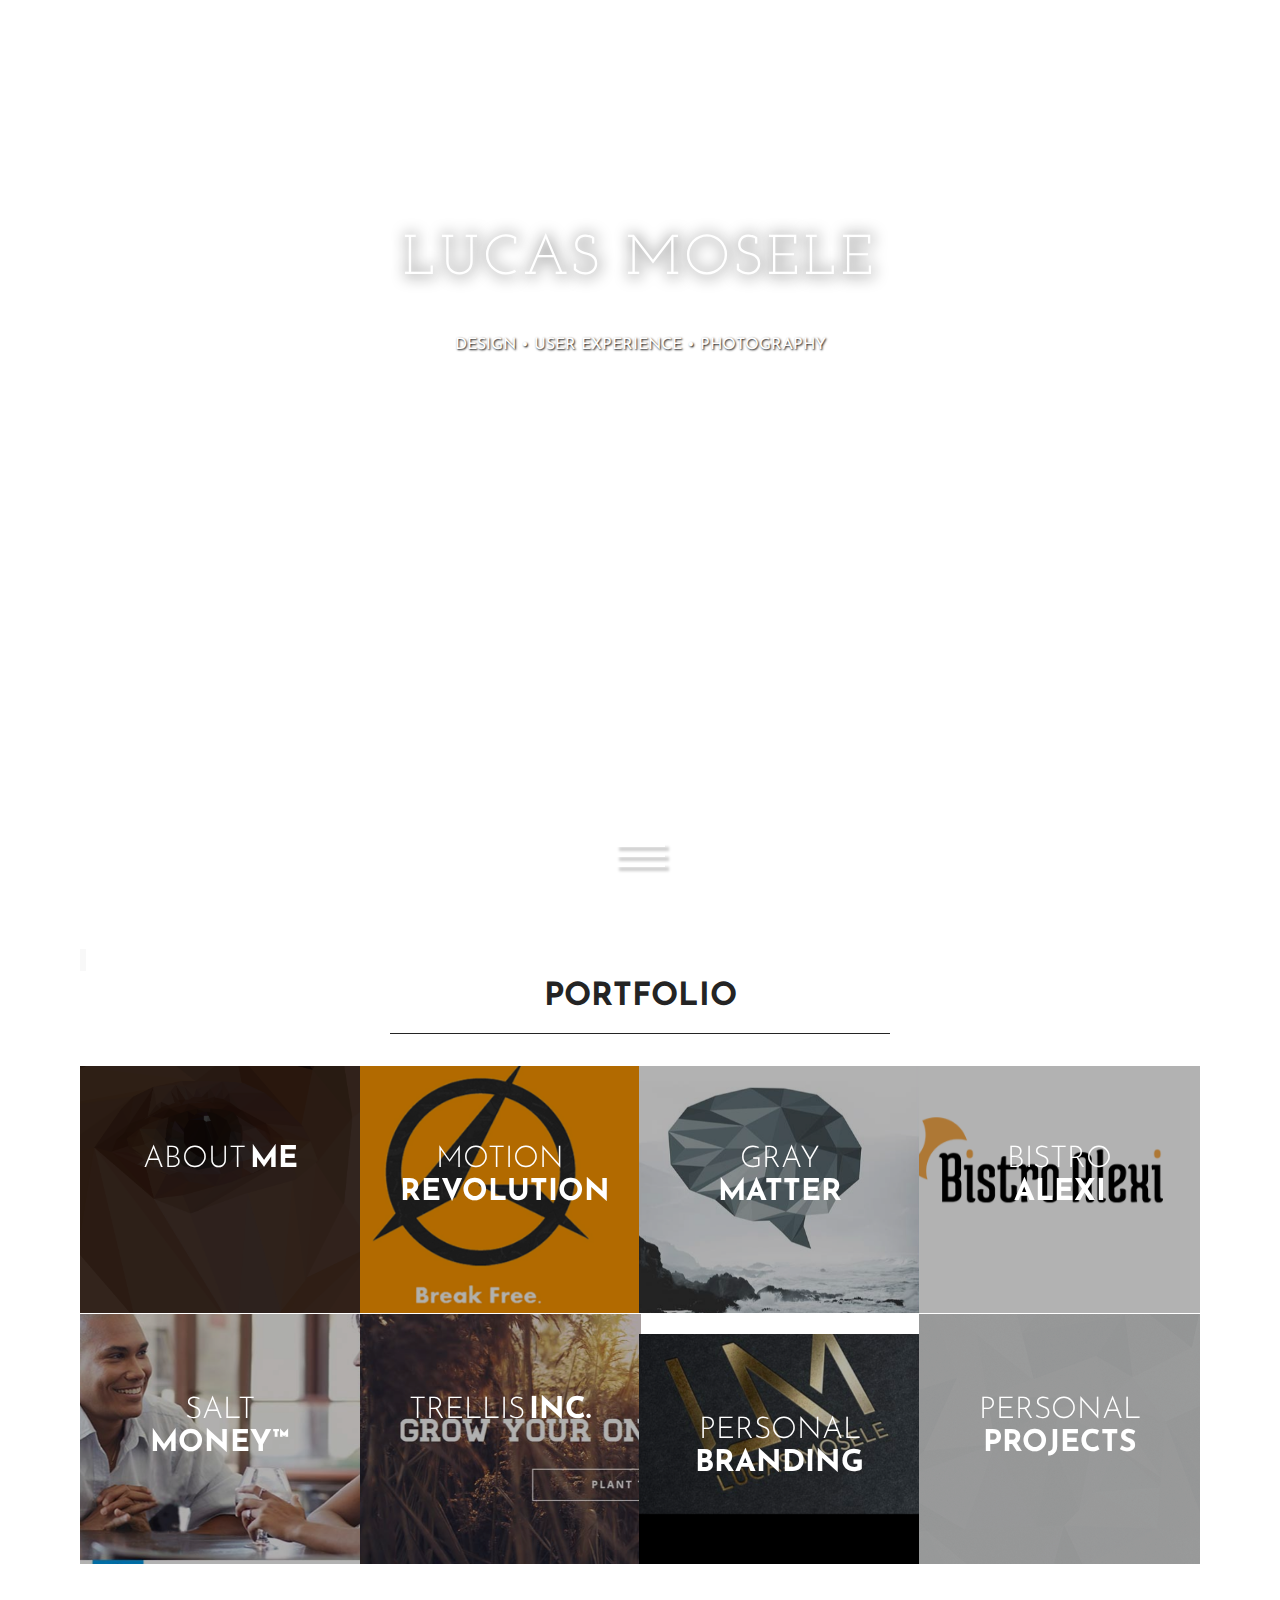
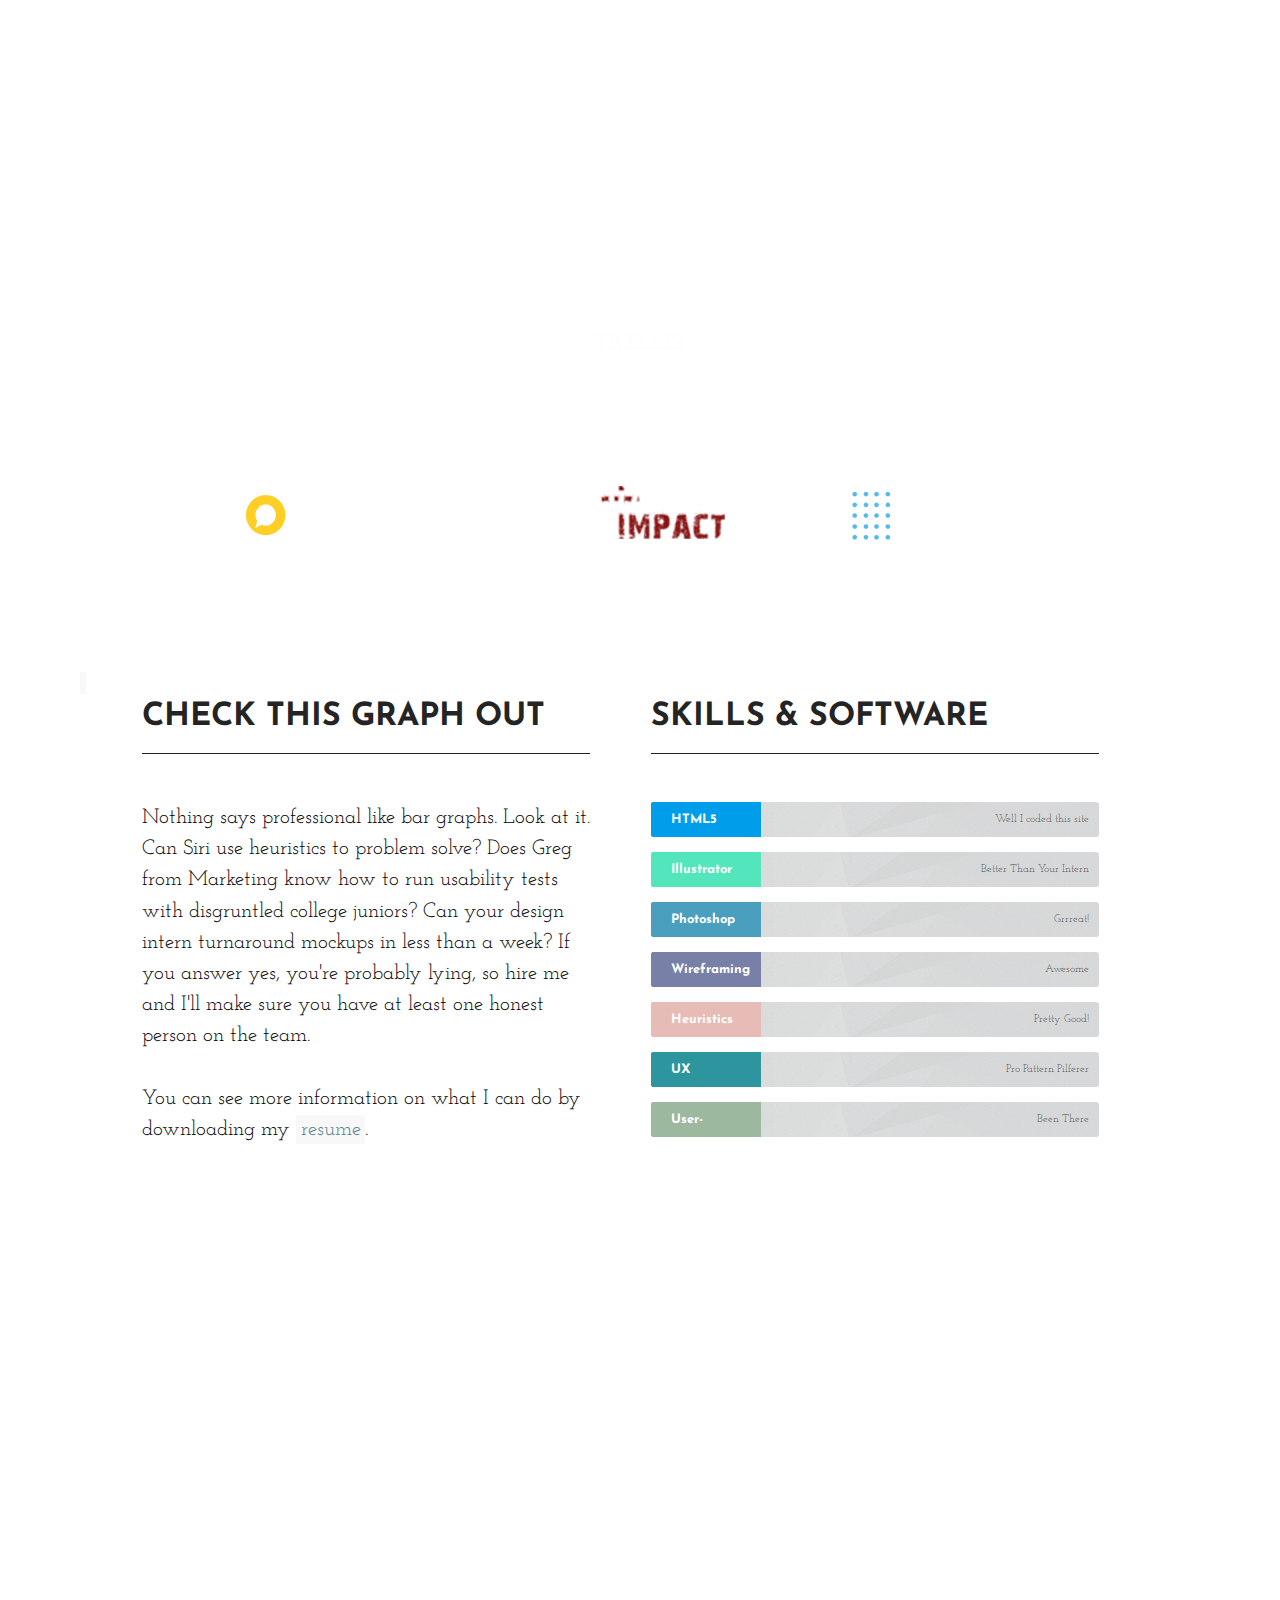
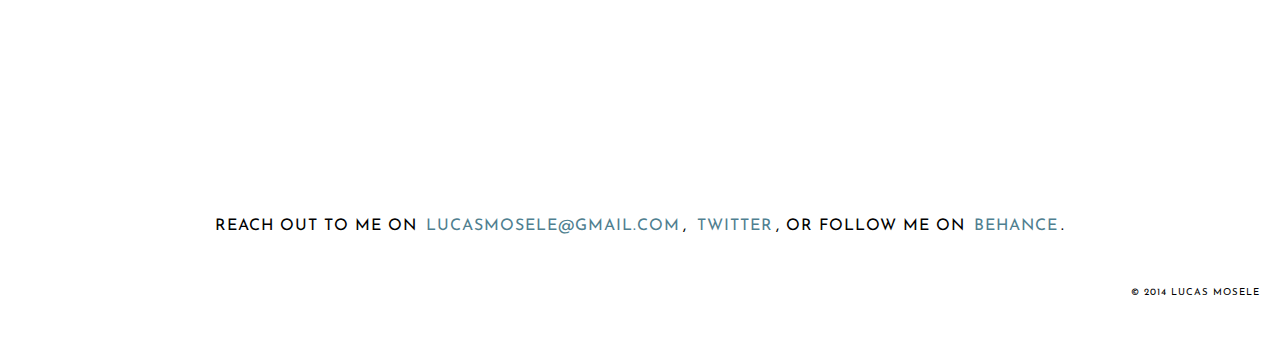
==== index.html @ c8f6d3cf "All" ====
<!DOCTYPE html>
<html lang="en" class="no-js">
	<head>
		<meta charset="UTF-8" />
		<meta http-equiv="X-UA-Compatible" content="IE=edge,chrome=1"> 
		<meta name="viewport" content="width=device-width, initial-scale=1.0"> 
		<title>Lucas Mosele | Home</title>
		<meta name="description" content="Lucas Mosele is a Boston-based Designer and Photographer">
		<link rel="shortcut icon" href="../favicon.ico">
		<link rel="stylesheet" type="text/css" href="css/normalize.css" />
		<link rel="stylesheet" type="text/css" href="css/icons.css" />
		<link rel="stylesheet" type="text/css" href="css/tilegrid.css" />
		<link rel="stylesheet" type="text/css" href="css/styles.css" />
		<link href='http://fonts.googleapis.com/css?family=Josefin+Sans:400,700' rel='stylesheet' type='text/css'>
		<link href='http://fonts.googleapis.com/css?family=Josefin+Slab:400,700' rel='stylesheet' type='text/css'>
		<script src="js/modernizr.custom.js"></script>
	</head>
	<body>

			<!-- NAVIGATION -->
			<nav id="bt-menu" class="bt-menu">
				<header>
				<ul>
					<li><a href="#" class="bt-icon icon-twitter">Twitter</a></li>
					<li><a href="#section2" class="bt-icon icon-download">Resume</a></li>
				</ul>
				</header>
				<a href="#" class="bt-menu-trigger"><span>Menu</span></a>
				<ul>
					<li><a href="#portfolio" class="bt-icon icon-newspaper">Work</a></li>
					<li><a href="#clients" class="bt-icon icon-user-outline">CLients</a></li>
					<li><a href="#skills" class="bt-icon icon-star">Skills</a></li>
					<li><a href="#contact" class="bt-icon icon-email">Contact</a></li>
					<li><a href="#blog" class="bt-icon icon-speaker">Blog</a></li>
					<li><a href="#photos" class="bt-icon icon-picture">Photos</a></li>
				</ul>
			</nav>

		<!-- SPLASH -->
		<header>
			<div class="banner">
				<div class="backgroundone">
					<h1>Lucas Mosele</h1>
					<div class="accent"></div>
					<h2>Design &bull; User Experience &bull; Photography</h2>
					<div class="arrow-down arrow_pos1 arrowflip1"></div>
				</div>
			</div>
		</header>

	<!-- POST -->
	<main class="wrapper">

		<!-- THE GRID -->
		<div id="more" class="post">
			<div class="post-clmn-1">
			<a name="portfolio"></a> 
			<h1>Portfolio</h1>
			</div>
		
		<div class="grid">
								<!-- TILE -->
					<figure class="effect-lily">
						<img class="dark" src="img/about.jpg" alt="img01"/>
						<figcaption>
						<h2 data-effect="st-effect-3">About <span>Me</span></h2>
						<p>From browser games to photography, a brief history of what made me a designer</p>
						<a href="https://www.lmosele.com/about.html">View more</a>
						</figcaption>			
					</figure>
									<!-- TILE -->
					<figure class="effect-lily">
						<img src="img/morev.png" alt="img01"/>
						<figcaption>
						<h2>Motion <span>Revolution</span></h2>
						<p>An energetic lifestyle brand for an underground community</p>
						<a href="#">View more</a>
						</figcaption>			
					</figure>
									<!-- TILE -->
					<figure class="effect-lily">
						<img src="img/graymatter.jpg" alt="img01"/>
						<figcaption>
						<h2>Gray <span>Matter</span></h2>
						<p>Concept album art for a local band</p>
						<a href="#">View more</a>
						</figcaption>			
					</figure>
										<!-- TILE -->
					<figure class="effect-lily">
						<img src="img/bistro.png" alt="img01"/>
						<figcaption>
						<h2>Bistro <span>Alexi</span></h2>
						<p>Case study for conceptual minimalistic restaurant site.</p>
						<a href="#">View more</a>
						</figcaption>			
					</figure>
									<!-- TILE -->
					<figure class="effect-lily">
						<img src="img/salt_home.jpg" alt="img01"/>
						<figcaption>
						<h2>SALT <span>Money&#8482;</span></h2>
						<p>A proposed concept for introducing material and flat design to the 600 million dollar company's site.</p>
						<a href="#">View more</a>
						</figcaption>			
					</figure>
										<!-- TILE -->
					<figure class="effect-lily">
						<img src="img/trellis.jpg" alt="img01"/>
						<figcaption>
						<h2>Trellis <span>INC.</span></h2>
						<p>A modern, content focused redesign of the agency's website.</p>
						<a href="#">View more</a>
						</figcaption>			
					</figure>
										<!-- TILE -->
					<figure class="effect-lily">
						<img src="img/personalbrand.jpg" alt="img01"/>
						<figcaption>
						<h2>Personal <span>Branding</span></h2>
						<p>The hardest product to sell is yourself. Everything from the early stages of my development to the site you see today.</p>
						<a href="#">View more</a>
						</figcaption>			
					</figure>
					<figure class="effect-lily">
						<img src="img/texture33.png" alt="img01"/>
						<figcaption>
						<h2>Personal <span>Projects</span></h2>
						<p>When what you do for work is also your hobby, you end up with a lot of things you cant put on a resume. Here are some of mine!</p>
						<a href="#">View more</a>
						</figcaption>			
					</figure>
				
				
			</div>
		</div>

		<div class="breather">
			<a name="clients"></a>  
			<div class="client1">
				<h1>Companies I've Worked With</h1>
				
				<img class="row1" src="./img/saltlogo.png" />
				<img class="row1" src="./img/trellislogo.png" />
				<img class="row1" src="./img/krashlogo.png" />
				<img class="row2" src="./img/folwdlogo.png" />
				<img class="row2" src="./img/unashamedlogo.png" />
				<img class="row2" src="./img/aberdeenlogo.png" />
			</div>
		</div>	

		<div id="more" class="post">
			<a name="skills" id="skills"></a>
			<div class="post-clmn-3">

				<h1>Check This Graph Out</h1>
				<p> Nothing says professional like bar graphs. Look at it. Can Siri use heuristics to problem solve? Does Greg from Marketing know how to run usability tests with disgruntled college juniors? Can your design intern turnaround mockups in less than a week? If you answer yes, you're probably lying, so hire me and I'll make sure you have at least one honest person on the team. 
				<br> <br>
				You can see more information on what I can do by downloading my <a href="http://heydays.no">resume</a>.

			</div>
			<div class="post-clmn-2">

				<h1>Skills & Software</h1>
				<div class="skillbar clearfix " data-percent="55%">
					<div class="skillbar-title" style="background: #009deb;"><span>HTML5 CSS</span></div>
					<div class="skillbar-bar" style="background: #009deb;"></div>
					<div class="skill-bar-percent">Well I coded this site</div>
				</div> <!-- End Skill Bar -->

				<div class="skillbar clearfix " data-percent="65%">
					<div class="skillbar-title" style="background: #53E6BD;"><span>Illustrator</span></div>
					<div class="skillbar-bar" style="background: #53E6BD;"></div>
					<div class="skill-bar-percent">Better Than Your Intern</div>
				</div> <!-- End Skill Bar -->

				<div class="skillbar clearfix " data-percent="85%">
					<div class="skillbar-title" style="background: #4A9EBE;"><span>Photoshop</span></div>
					<div class="skillbar-bar" style="background: #4A9EBE;"></div>
					<div class="skill-bar-percent">Grrreat!</div>
				</div> <!-- End Skill Bar -->

				<div class="skillbar clearfix " data-percent="90%">
					<div class="skillbar-title" style="background: #7880A8;"><span>Wireframing</span></div>
					<div class="skillbar-bar" style="background: #7880A8;"></div>
					<div class="skill-bar-percent">Awesome</div>
				</div> <!-- End Skill Bar -->

				<div class="skillbar clearfix " data-percent="75%">
					<div class="skillbar-title" style="background: #E7BCB6;"><span>Heuristics</span></div>
					<div class="skillbar-bar" style="background: #E7BCB6;"></div>
					<div class="skill-bar-percent">Pretty Good!</div>
				</div> <!-- End Skill Bar -->

				<div class="skillbar clearfix " data-percent="80%">
					<div class="skillbar-title" style="background: #2D959E;"><span>UX Research</span></div>
					<div class="skillbar-bar" style="background: #2D959E;"></div>
					<div class="skill-bar-percent">Pro Pattern Pilferer</div>
				</div> <!-- End Skill Bar -->

				<div class="skillbar clearfix " data-percent="60%">
					<div class="skillbar-title" style="background: #9CB9A0;"><span>User-Testing</span></div>
					<div class="skillbar-bar" style="background: #9CB9A0;"></div>
					<div class="skill-bar-percent">Been There</div>
				</div> <!-- End Skill Bar -->

			</div>
		</div>


		<div class="breather">
				<a name="contact"></a> 
				<div class="client2">
					<h1>What I Can Do For You</h1>
					<img class="row1" src="./img/branding.png" />
					<img class="row1" src="./img/ux.png" />
					<img class="row1" src="./img/consulting.png" />
				</div>
		</div>

		</main> <!-- End Wrapper -->
		
		<!-- FOOTER NEEDS WORK -->
		<div class="contact">
				<p>Reach out to me on <a href="mailto:lucasmosele@gmail.com">lucasmosele@gmail.com</a>, <a href="http://www.twitter.com/l_mosele">Twitter</a>, or follow me on <a href="https://www.behance.net/lmosele">Behance</a>.</p>
				<p class="prop">© 2014 Lucas Mosele</p>
			</div>

	
	
	<!--<script src="https://code.jquery.com/jquery-1.6.2.min.js"></script>-->
	<script src="js/jquery.min.js"></script>
	<script src="js/classie.js"></script>
	<script src="js/borderMenu.js"></script>
	</body>
</html>
---- css/icons.css ----
@charset "UTF-8";
@font-face {
  font-family: "minicons-webalys";
  src:url("../fonts/demoicons/minicons-webalys.eot");
  src:url("../fonts/demoicons/minicons-webalys.eot?#iefix") format("embedded-opentype"),
    url("../fonts/demoicons/minicons-webalys.ttf") format("truetype"),
    url("../fonts/demoicons/minicons-webalys.svg#minicons-webalys") format("svg"),
    url("../fonts/demoicons/minicons-webalys.woff") format("woff");
  font-weight: normal;
  font-style: normal;
}

@font-face {
  font-family: 'FontAwesome';
  src:url('../fonts/demoicons/FontAwesome.eot');
  src:url('../fonts/demoicons/FontAwesome.eot?#iefix') format('embedded-opentype'),
    url('../fonts/demoicons/FontAwesome.woff') format('woff'),
    url('../fonts/demoicons/FontAwesome.ttf') format('truetype'),
    url('../fonts/demoicons/FontAwesome.svg#FontAwesome') format('svg');
  font-weight: normal;
  font-style: normal;
}

.bt-icon:before,
.bt-icon-alt:before {
  font-family: "minicons-webalys";
  font-style: normal;
  font-weight: normal;
  font-variant: normal;
  text-transform: none !important;
  speak: none;
  display: inline-block;
  text-decoration: none;
  width: 1em;
  line-height: inherit;
  -webkit-font-smoothing: antialiased;
}

.bt-icon-alt:before {
  font-family: "FontAwesome";
}

.icon-window-delete:before {
  content: "\e000";
}

.icon-download:before {
  content: "\e002";
}

.icon-home:before {
  content: "\e003";
}

.icon-calendar:before {
  content: "\e004";
}

.icon-folder-add:before {
  content: "\e001";
}

.icon-windows:before {
  content: "\e008";
}

.icon-volume:before {
  content: "\e00e";
}

.icon-speaker:before {
  content: "\e011";
}

.icon-star:before {
  content: "\e012";
}

.icon-sun:before {
  content: "\e014";
}

.icon-trash:before {
  content: "\e018";
}

.icon-zoom:before {
  content: "\e005";
}

.icon-user-outline:before {
  content: "\e006";
}

.icon-picture:before {
  content: "\e007";
}

.icon-phone:before {
  content: "\e009";
}

.icon-newspaper:before {
  content: "\e00a";
}

.icon-printer:before {
  content: "\e00b";
}

.icon-microwave:before {
  content: "\e00c";
}

.icon-refresh:before {
  content: "\e00d";
}

.icon-lock:before {
  content: "\e00f";
}

.icon-email:before {
  content: "\e010";
}

.icon-browser:before {
  content: "\e013";
}

.icon-bubble:before {
  content: "\e015";
}

.icon-calculator:before {
  content: "\e016";
}

.icon-cd:before {
  content: "\e017";
}

.icon-enter:before {
  content: "\e019";
}

.icon-file-add:before {
  content: "\e01a";
}

.icon-flag:before {
  content: "\e01b";
}

.icon-twitter:before {
  content: "\e01c";
}

.icon-gplus:before {
  content: "\e020";
}

.icon-github:before {
  content: "\e021";
}

.icon-facebook:before {
  content: "\e01d";
}

/* Font Awesome */
.icon-step-backward:before {
  content: "\f048";
}
.icon-backward:before {
  content: "\f04a";
}
.icon-pause:before {
  content: "\f04c";
}
.icon-stop:before {
  content: "\f04d";
}
.icon-forward:before {
  content: "\f04e";
}
.icon-step-forward:before {
  content: "\f051";
}
.icon-play:before {
  content: "\f04b";
}
---- css/tilegrid.css ----
*, *:after, *:before { border-box; box-sizing: border-box; }
.clearfix:before, .clearfix:after { content: ''; display: table; }
.clearfix:after { clear: both; }


a {
	color: #4f7f90;
	text-decoration: none;
	outline: none;
}

a:hover, a:focus {
	color: #39545e;
}

section {
	padding: 1em;
	text-align: center;
}


/*---------------GENERAL STYLINGS END--------------------*/

/*---------------COMPONENT STYLING BEGINS--------------------*/

.grid {
	overflow: hidden;
  	max-width: 1680px;
  	margin: 0 auto;
	list-style: none;
	text-align: center;
}

/* Common style */
.grid figure {
	position: relative;
	z-index: 1;
	display: inline-block;
	overflow: hidden;
	margin: -0.2em;
	width: 25.1%;
	max-height: 250px;
	background: black;
	text-align: center;
	cursor: pointer;
	transition: margin 1.2s, min-width .8s;
}

.grid figure img {
	position: relative;
	display: block;
	min-height: 100%;
	opacity: 0.8;
}

.grid figure figcaption {
	padding: 2em;
	color: #fff;
	text-transform: uppercase;
	font-size: 1.25em;
	-webkit-backface-visibility: hidden;
	backface-visibility: hidden;
}

.grid figure figcaption::before,
.grid figure figcaption::after {
	pointer-events: none;
}

.grid figure figcaption,
.grid figure a {
	position: absolute;
	top: 0;
	left: 0;
	width: 100%;
	height: 100%;
}


.grid figure a {
	z-index: 1000;
	text-indent: 200%;
	white-space: nowrap;
	font-size: 0;
	opacity: 0;
}

.grid figure h2 {
	word-spacing: -0.15em;
	line-height: 1.1em;
	font-weight: 300;
}

.grid figure h2 span {
	font-weight: 800;
	
}

.grid figure h2,
.grid figure p {
	margin: 0;
}

.grid figure p {
	letter-spacing: 1px;
	font-size: .5em;
}

/* Individual effects */

/*TILE OVERLAY*/
figure.effect-lily img {
	width: -webkit-calc(100% + 50px);
	width: calc(100% + 50px);
	opacity: .7; 
	-webkit-transition: opacity 0.35s, -webkit-transform 0.35s;
	transition: opacity 0.35s, transform 0.35s;
	-webkit-transform: translate3d(-40px,-50px, 0);
	transform: translate3d(-40px,-50px,0);
}

figure.effect-lily img.dark {
	width: -webkit-calc(100% + 50px);
	width: calc(100% + 50px);
	opacity: .2; 
	-webkit-transition: opacity 0.35s, -webkit-transform 0.35s;
	transition: opacity 0.35s, transform 0.35s;
	-webkit-transform: translate3d(-40px,-50px, 0);
	transform: translate3d(-40px,-50px,0);
}

/*TILE CAPTION*/
figure.effect-lily figcaption {
	top: auto;
	bottom: 0;
	height: 100%;
	text-align: center;  /*CHOOSES CAPTION SIDE*/
}


figure.effect-lily h2,
figure.effect-lily p {
	-webkit-transform: translate3d(0,40px,0);
	transform: translate3d(0,40px,0);
}

/*Caption Header*/
figure.effect-lily h2 {
	-webkit-transition: -webkit-transform 0.2s;
	transition: transform 0.2s;
}

/*Caption Text*/
figure.effect-lily p {
	color: rgba(255,255,255,0.6);
	opacity: 0;
	-webkit-transition: opacity 0.2s, -webkit-transform 0.35s;
	transition: opacity 0.2s, transform 0.35s;
}

figure.effect-lily:hover img,
figure.effect-lily:hover p {
	opacity: 1;
}

figure.effect-lily:hover img {
	-webkit-transform: translate3d(0,0,0);
	transform: translate3d(0,0,0);
}

figure.effect-lily:hover h2,
figure.effect-lily:hover p {
	background-color: rgba(0,0,0,0.7);
	padding: 10px;
	-webkit-transform: translate3d(0,0,0);
	transform: translate3d(0,0,0);
}

figure.effect-lily:hover p {
	-webkit-transition-delay: 0.1s;
	transition-delay: 0.1s;
	-webkit-transition-duration: 0.6s;
	transition-duration: 0.6s;
}



/*---------------------MEDIA QUERIES BEGIN------------------------*/


@media screen and (max-width: 69.5em) {
	.grid figure {
		width: 45%;
		min-width: 40%;
		margin: 10px 10px 10px 10px;
	}	

	.grid figure figcaption {
		font-size: 90%;
	}
}


@media screen and (max-width: 41.5em) {

	.grid figure {
		min-width: 100%;
		margin: 10px 0 10px 0;
	}
}

@media screen and (max-width: 25em) {

	.codrops-header {
		font-size: 75%;
	}

}
---- css/styles.css ----
*,
*:after,
*::before {
    -webkit-box-sizing: border-box;
    -moz-box-sizing: border-box;
    box-sizing: border-box;
}



body {
	height: 100%;
	font-weight: 400;
	font-size: 1em;
	line-height: 1.5em;
	font-family: 'Josefin Sans', sans-serif;
}

.blackbackwrapper {
	background: black;
}
.whitebackwrapper {
	background: white;
}



/*---------------------BANNER BEGIN------------------------*/

.banner {
	position: relative;
	height: 100%;
	background-repeat: no-repeat;
}
.banner .backgroundone {
	padding-top: 0px;
	z-index: 0;
	height:100vh;
	min-height: 580px;
	max-height: 950px;
	padding-bottom: 218px;
	background: url(../img/img_7897.jpg);
	background-position: 50% 50%;
	background-size: cover;
	text-align: center;
	background-attachment: fixed;
}

.banner .backgroundtwo {
	padding-top: 0px;
	z-index: 0;
	height:100vh;
	min-height: 580px;
	max-height: 950px;
	padding-bottom: 218px;
	background: url(../img/about2.jpg);
	background-position: 50% 50%;
	background-size: cover;
	text-align: center;
	background-attachment: fixed;
}

.banner .morevsplash {
	padding-top: 0px;
	z-index: 0;
	height:100vh;
	min-height: 580px;
	max-height: 950px;
	padding-bottom: 218px;
	background: url(../img/morev/morevsplash.jpg);
	background-position: 50% 50%;
	background-size: cover;
	text-align: center;
	background-attachment: fixed;
}

.banner .saltsplash {
	padding-top: 0px;
	z-index: 0;
	height:100vh;
	min-height: 580px;
	max-height: 950px;
	padding-bottom: 218px;
	background: url(../img/salt/saltsplash.jpg);
	background-position: 50% 50%;
	background-size: cover;
	text-align: center;
	background-attachment: fixed;

}

.banner .trellissplash {
	padding-top: 0px;
	z-index: 0;
	height:100vh;
	min-height: 580px;
	max-height: 950px;
	padding-bottom: 218px;
	background: url(../img/trellis/trellissplash.gif);
	background-position: 50% 50%;
	background-size: cover;
	text-align: center;
	background-attachment: fixed;

}


.banner h1 {
	text-align: center;
	font-size: 3.5em;
	padding-top: 4em;
	margin: 0em;
	line-height: 1.3em;
	color: #fff;
	box-shadow: 1px;
	font-weight: 400;
	letter-spacing: 5px;
	font-family: 'Josefin Slab', serif;
	text-transform: uppercase;
	transition: padding-top .5s;
	text-shadow: 1px 1px 15px #111;
}

.banner img {
	display: block;
	margin-left: auto;
	margin-right: auto;
	max-width: 5em;
	padding-top: 5em;
}

.banner em {
	color: white;
	padding-top: 1em;
	text-shadow: 1px 1px 2px #111;

}

.banner h2 {
	text-align: center;
	font-size: 1em;
	margin: 0em;
	color: #fff;
	box-shadow: 1px;
	font-weight: 400;
	font-family: 'Josefin Sans', sans-serif;
	text-transform: uppercase;
	text-shadow: 1px 1px 2px #111;
}

.banner .accent {
	height: 4px;
	width: 200px;
	background: #fff;
	margin-left: auto;
	margin-right: auto;
	margin-bottom: 22px;
	margin-top: 10px;

}

@media screen and (min-width: 1024px) and (max-width: 1680px) {
	.banner h1 {
	padding-top: 4em;
	}
	}	



/*---------------------END------------------------*/

.breather {
	position: relative;
	height: 100%;
	background-repeat: no-repeat;
		/*max-width: 1680px;*/
}
.breather .client1 {
	padding-top: 0px;
	z-index: 0;
	max-width: 1680px;
	min-height: 500px;
	max-height: 900px;
	/* padding-bottom: 218px; */
	background: url(../img/section4.jpg);
	background-position: 50% 50%;
	background-size: cover;
	text-align: center;
	background-attachment: fixed;
}

.breather .client2 {
	padding-top: 0px;
	z-index: 0;
	max-width: 1680px;
	min-height: 500px;
	max-height: 900px;
	/* padding-bottom: 218px; */
	background: url(../img/64840018.jpg);
	background-position: 50% 50%;
	background-size: cover;
	padding: 2.5em 0 0 0;
	text-align: center;
	background-attachment: fixed;
}



.row1 {
	margin-top: 1em;
}
.row2 {
	margin-top: 1em;
}


@media screen and (max-width: 69.5em) {
	.row1 {
		margin-top: 1em;
		width: 33.33%;
	}
	.row2 {
		margin-bottom: 2em;
		width: 33.33%;
	}
}


@media screen and (max-width: 41.5em) {

	.row1 {
		width: 33.33%;
		margin-top: 0em;
	}
	.row2 {
		margin-bottom: 1em;
	}
}

@media screen and (min-width: 25em) and (max-width: 41.5em){

	.row1 {
		width: 50%;
		margin-top: 0em;
	}
	.row2 {
		display: none;
	}

}



.breather h1 {
	font-family: "Josefin Sans", sans-serif;
	font-weight: 700;
	text-transform: uppercase;
	color: #fff;
	line-height: 1.6;
	text-align: center;
	margin: 0 auto;
	padding-top: 1em;
	margin-bottom: 1em;
	padding-bottom:  .3em;
	max-width: 50%;
	border-bottom: 1px solid #fff;
}


.about {
	
	display: block;
	height: 100px;
	background: black;
}

.about p {
	letter-spacing: 1px;
	padding: 27px 20px 20px 20px;
	text-align: center;
	font-size: 1em;
	color: #fff;
	font-weight: 400;
	font-family: 'Josefin Sans', sans-serif;
	text-transform: uppercase;
}

.contact {
	bottom:0px;
	display: block;
	height: 150px;
	background: #fff;
}

.contact p {
	letter-spacing: 1px;
	padding: 27px 20px 0px 20px;
	text-align: center;
	font-size: 1em;
	color: #000;
	margin-top: 0px;
	font-weight: 400;
	font-family: 'Josefin Sans', sans-serif;
	text-transform: uppercase;
}


.contact a {
	padding: .2em .2em .2em .2em;
}
.contact a:hover {
	background-color: #595959;
	color: white;
	padding: .2em .2em .2em .2em;
}

.contact .prop {
	letter-spacing: 1px;
	padding: 27px 20px 20px 20px;
	text-align: right;
	font-size: .6em;
	color: #000;
	font-weight: 400;
	font-family: 'Josefin Sans', sans-serif;
	text-transform: uppercase;
}

.container {
	padding: 0px 0px 0px 0px;
}



#wrapper ul {
	list-style: none;
	margin-left: 20%;
	margin-right: 20%;
	margin-top: 10px;
	margin-bottom: 10px;
	width: 65%;
	display: block;
	min-height: 100vh;
	background: white;

}

#wrapper li {
	display: block;
	float: left;
	padding: 10px;
}

/* -------------------------------- 

Project Page Style

-------------------------------- */
/* .cd-intro-project {
  position: relative;
  height: 100%;
  background: url(http://heydays.no/wp-content/uploads/2013/11/heydays_nora04-1440x900.jpg) no-repeat center center;
  background-size: cover;
  z-index: 1;
  -webkit-font-smoothing: antialiased;
  -moz-osx-font-smoothing: grayscale;
}
.cd-intro-project h1 {
  position: absolute;
  width: 70%;
  max-width: 1170px;
  left: 50%;
  top: 90%;
  bottom: auto;
  right: auto;
  -webkit-transform: translateX(-50%) translateY(-50%);
  -moz-transform: translateX(-50%) translateY(-50%);
  -ms-transform: translateX(-50%) translateY(-50%);
  -o-transform: translateX(-50%) translateY(-50%);
  transform: translateX(-50%) translateY(-50%);
  color: white;
  font-size: 50px;
  font-size: 3em;
  font-weight: 300;
  text-align: center;
  color: #2d2d2d;
  letter-spacing: .05em;
  line-height: 1.5em;
} */

.wrapper {
  position: relative;
  z-index: 1;
}
.wrapper p {
  line-height: 1.6;
  font-size: 1.2em;
}
.wrapper-img {
  width: 100%;
  margin: 0 auto;
  right: 0;
  left: 0;
  text-align: center;
}
.wrapper-img img {
  width: 70%;
  margin: 0 auto;
  text-align: center;
  margin-top: 10px;
  margin-bottom: 10px;
}
@media only screen and (min-width: 1170px) {
  .wrapper p {
    font-size: 1.3em;
  }
}

.post {
  width: 100%;
  max-width: 1680px;
  margin: 0 auto;
  margin-bottom: 0rem;
  background-color: #fff;
  padding: 3em 5em 5em 5em;
}

.post a {
	background-color: #f8f8f8;
	padding: .2em .2em .2em .2em;
}
.post a:hover {
	background-color: #595959;
	color: white;
}

.article {
  max-width: 1024px;
}

.post ul {
	margin-top: -2em;
}

.post li {
	font-size: 1.2em;
	line-height: 1.6em;
	font-family: 'Josefin Slab', Serif;
}



.post-clmn-1 {
	width: 100%;
	display: inline-block;
	vertical-align: top;
	margin-right: 5%;
}

.post-clmn-1 img {
	width: 100%;
	margin-bottom: 1em;
}

.post-clmn-1 .shadow {
	width: 100%;
	margin-bottom: 1em;
	-moz-box-shadow: 0px 2px 15px #444;
	-webkit-box-shadow: 0px 2px 15px #444;
	box-shadow: 0px 2px 15px #444;}



.post-clmn-1 h1 {
  font-family: "Josefin Sans", sans-serif;
  font-weight: 700;
  text-transform: uppercase;
  color: #242424;
  line-height: 1.6;
  text-align: center;
  margin: 0 auto;
  margin-bottom: 1em;
  padding-bottom:  .3em;
  max-width: 500px;
  border-bottom: 1px solid #242424;
}
}
.post-clmn-1 h4 {
  font-size: .9em;
  text-align: left;
}
.post-clmn-1 p {
  font-family: 'Josefin Slab', serif;
  line-height: 1.5em;
  text-align: left;
  margin-top: 1.5em;
  margin-bottom: 3em;
}
.post-clmn-1 ol {
  text-align: left;
  margin: -1em 0 1em 0;
}

.post-clmn-1 li {
  line-height: 1.5em;
  text-align: left;
  margin-bottom: 1em;
}


.post-clmn-1-img {
	width: 100%;
	height: 300px;
	margin: 0px;
	background-image: url(http://heydays.no/wp-content/uploads/2013/11/heydays_nora01-1440x900.jpg);
	background-size: cover;
	display: inline-block;	
}
.post-clmn-1-img:hover {
	opacity: .5;
}

.post-clmn-2 {
	width: 40%;
	display: inline-block;
	vertical-align: top;
	margin-left: 5%;
}

.post-clmn-2 img {
	width: 100%;
	margin-bottom: 1em;
}

.post-clmn-2 h1 {
  font-family: "Josefin Sans", sans-serif;
  font-weight: 700;
  text-transform: uppercase;
  color: #242424;
  line-height: 1.6;
  text-align: left;
   margin-bottom: 1.5em;
  padding-bottom: .3em;
  border-bottom: 1px solid #242424;
}
.post-clmn-2 h4 {
  font-size: .9em;
  text-align: left;
}
.post-clmn-2 p {
  font-family: 'Josefin Slab', serif;
  line-height: 1.5;
  text-align: left;
  margin-top: 3em;
  margin-bottom: 3em;
}
.post-clmn-2-img {
	width: 100%;
	height: 300px;
	margin: 0px;
	background-image: url(http://heydays.no/wp-content/uploads/2013/11/heydays_nora01-1440x900.jpg);
	background-size: cover;
	display: inline-block;	
}

.post-clmn-3 {
	width: 40%;
	display: inline-block;
	vertical-align: top;
	margin-left: 5%;
}

.post-clmn-3 img {
	width: 100%;
	margin-bottom: 1em;
}

.post-clmn-3 h1 {
  font-family: "Josefin Sans", sans-serif;
  font-weight: 700;
  text-transform: uppercase;
  color: #242424;
  line-height: 1.6;
  text-align: left;
   margin-bottom: 1.5em;
  padding-bottom: .3em;
  border-bottom: 1px solid #242424;
}
.post-clmn-3 h4 {
  font-size: .9em;
  text-align: left;
}
.post-clmn-3 p {
  font-family: 'Josefin Slab', serif;
  line-height: 1.5;
  text-align: left;
  margin-top: 1em;
  margin-bottom: 3em;
}
.post-clmn-3-img {
	width: 100%;
	height: 300px;
	margin: 0px;
	background-image: url(http://heydays.no/wp-content/uploads/2013/11/heydays_nora01-1440x900.jpg);
	background-size: cover;
	display: inline-block;	
}
.post-clmn-3-img:hover {
	opacity: .5;
}

@media all and (min-width: 240px) and (max-width: 780px) {
	.post {
		padding: 2em 2em 2em 2em;
	}
	.post-clmn-1 {
		width: 100%;
	}
	.post-clmn-1 p {
		width: 100%;
		display: inline-block;
		vertical-align: top;
	}
	.post-clmn-1-img {
		width: 100%;
	}
}

@media all and (min-width: 240px) and (max-width: 780px) {
	.post-clmn-2 {
		width: 100%;
	}
	.post-clmn-2 p {
		width: 100%;
		display: inline-block;
		vertical-align: top;
	}
	.post-clmn-2-img {
		width: 100%;
	}
	.post-clmn-3 {
		width: 100%;
	}
	.post-clmn-3 p {
		width: 100%;
		display: inline-block;
		vertical-align: top;
	}
	.post-clmn-3-img {
		width: 100%;
	}
}




button {
	background: transparent;
	border: 1px solid white;
	color: white;
	font-family: "Josefin Sans" sans-serif;
	padding: 10px 100px 10px 100px;
	margin-top: 20px;
	font-size: 15px;
	text-transform: uppercase
}



/*---------------------------------------------------------------------------------*/
.bt-menu {
	position: fixed;
	z-index: 100;
	top: 0;
	left: 0;
	width: 100%;
	height: 0;
	border-width: 0px;
	border-style: solid;
	border-color: transparent;
	background-color: rgba(0,0,0,0);
	-webkit-backface-visibility: hidden;
	-webkit-transition: border-width 0.3s, background-color 0.3s, height 0s 0.3s;
	transition: border-width 0.3s, background-color 0.3s, height 0s 0.3s;
}

.bt-menu.bt-menu-open {
	height: 100%;
	border-width: 50px 00px 90px 00px;
	background-color: rgba(0,0,0,0.3);
	-webkit-transition: border-width 0.3s, background-color 0.3s;
	transition: border-width 0.3s, background-color 0.3s;
}

.bt-overlay {
	position: absolute;
	width: 100%;
}

.bt-menu-open .bt-overlay {
	height: 100%;
}

.bt-menu-trigger {
	position: fixed;
	bottom: 22px;
	left: 50%;
	z-index: 100;
	display: block;
	margin-left: -25px;
	width: 50px;
	height: 50px;
	cursor: pointer;
}

.bt-menu-trigger span {
	position: absolute;
	top: 50%;
	left: 0;
	display: block;
	width: 100%;
	height: 8%;
	background-color: #fff;
	font-size: 0px;
	box-shadow: 4px 4px 3px rgba(0,0,0,.2);
	-webkit-transition: background-color 0.3s;
	transition: background-color 0.3s;
	-webkit-touch-callout: none;
	-webkit-user-select: none;
	-khtml-user-select: none;
	-moz-user-select: none;
	-ms-user-select: none;
	user-select: none;
}

.bt-menu-open .bt-menu-trigger span {
	background-color: #2980b9;
}

.bt-menu-trigger span:before,
.bt-menu-trigger span:after {
	position: absolute;
	left: 0;
	width: 100%;
	height: 100%;
	background: #fff;
	content: 'Menu';
	box-shadow: 4px 4px 3px rgba(0,0,0,.2);
	-webkit-transition: -webkit-transform 0.3s, background-color 0.3s;
	transition: transform 0.3s, background-color 0.3s;
}

.bt-menu-trigger span:before {
	-webkit-transform: translateY(-250%);
	transform: translateY(-250%);
}

.bt-menu-trigger span:after {
	-webkit-transform: translateY(250%);
	transform: translateY(250%);
}

.bt-menu-open .bt-menu-trigger span:before,
.bt-menu-open .bt-menu-trigger span:after {
	background-color: #2980b9;
}

.bt-menu-open .bt-menu-trigger span:before {
	-webkit-transform: translateY(-350%);
	transform: translateY(-350%);
}

.bt-menu-open .bt-menu-trigger span:after {
	-webkit-transform: translatex(350%);
	transform: translateY(350%);
}


/*-----------------------------------------------TOP--------------------------------*/
.bt-menu header ul {
	position: fixed;
	top: 0px;
	left: 0;
	margin: 0;
	padding: 0em 5em 0em 0em;
	width: 100%;
	font-size: .8em;
	list-style: none;
	text-align: right;
	white-space: nowrap;
	height: 0;
	-webkit-transition: height 0s 0.3s;
	transition: height 0s 0.3s;
}

.bt-menu ul {
	position: fixed;
	bottom: 0px;
	left: 0;
	margin: 0;
	padding: 0;
	width: 100%;
	list-style: none;
	text-align: center;
	white-space: nowrap;
	height: 0;
	-webkit-transition: height 0s 0.3s;
	transition: height 0s 0.3s;
}

.bt-menu.bt-menu-open ul {
	height: 90px;
	-webkit-transition: none;
	transition: none;
}

.bt-menu ul li,
.bt-menu ul li a {
	text-align: center;
}

.bt-menu ul li {
	display: inline-block;
	margin: 0 2%;
	width: 5%;
	height: 90px;
	line-height: 90px;
	opacity: 0;
	-webkit-transition: -webkit-transform 0.3s, opacity 0.3s;
	transition: transform 0.3s, opacity 0.3s;
	-webkit-transform: translate3d(0,100%,0);
	transform: translate3d(0,100%,0);
}

.bt-menu ul li:nth-child(3) {
	margin-right: 70px;
}

.bt-menu ul li:nth-child(4) {
	margin-left: 70px;
}

.bt-menu.bt-menu-open ul li {
	opacity: 1;
	-webkit-transform: translate3d(0,0,0);
	transform: translate3d(0,0,0);
}

.bt-menu.bt-menu-open ul li:first-child,
.bt-menu.bt-menu-open ul li:last-child {
	-webkit-transition-delay: 0.15s;
	transition-delay: 0.15s;
}

.bt-menu.bt-menu-open ul li:nth-child(2),
.bt-menu.bt-menu-open ul li:nth-last-child(2) {
	-webkit-transition-delay: 0.1s;
	transition-delay: 0.1s;
}

.bt-menu.bt-menu-open ul li:nth-child(3),
.bt-menu.bt-menu-open ul li:nth-last-child(3) {
	-webkit-transition-delay: 0.05s;
	transition-delay: 0.05s;
}

.bt-menu ul li a {
	display: block;
	outline: none;
	color: #fff;
	text-decoration: none;
	text-transform: uppercase;
	letter-spacing: 1px;
	font-size: 1.15em;
	-webkit-transition: color 0.2s;
	transition: color 0.2s;
}

.bt-menu ul li a:before {
	display: none;
	font-size: 32px;
}

.bt-menu ul li a:hover,
.bt-menu ul li a:focus {
	color: #2980b9;
}

@media screen and (max-width: 65.1em) {
	.bt-menu ul li a {
		font-size: 90%;
	}
}

@media screen and (max-width: 55.5em) {
	.bt-menu ul li {
		margin: 0 15px;
	}

	.bt-menu ul li a {
		font-size: 0px;
	}

	.bt-menu ul li a:before {
		display: block;
	}
}

@media screen and (max-width: 32em) {
	.bt-menu-trigger {
		width: 40px;
		margin-left: -20px;
	}

	.bt-menu ul li {
		margin: 0 2%;
	}

	.bt-menu ul li:nth-child(3) {
		margin-right: 50px;
	}

	.bt-menu ul li:nth-child(4) {
		margin-left: 50px;
	}

	.bt-menu ul li a:before {
		font-size: 24px;
	}
}

.skillbar {
	position:relative;
	display:block;
	margin-bottom:15px;
	width:100%;
	background: url(../img/texture33.png);
	height:35px;
	border-radius:3px;
	-moz-border-radius:3px;
	-webkit-border-radius:3px;
	-webkit-transition:0.4s linear;
	-moz-transition:0.4s linear;
	-ms-transition:0.4s linear;
	-o-transition:0.4s linear;
	transition:0.4s linear;
	-webkit-transition-property:width, background-color;
	-moz-transition-property:width, background-color;
	-ms-transition-property:width, background-color;
	-o-transition-property:width, background-color;
	transition-property:width, background-color;
}

.skillbar-title {
	position:absolute;
	top:0;
	left:0;
	width:110px;
	font-weight:bold;
	font-size:13px;
	color:#ffffff;
	background:#6adcfa;
	-webkit-border-top-left-radius:3px;
	-webkit-border-bottom-left-radius:4px;
	-moz-border-radius-topleft:3px;
	-moz-border-radius-bottomleft:3px;
	border-top-left-radius:3px;
	border-bottom-left-radius:3px;
}

.skillbar-title span {
	display:block;
	padding:0 20px;
	height:35px;
	line-height:35px;
	-webkit-border-top-left-radius:3px;
	-webkit-border-bottom-left-radius:3px;
	-moz-border-radius-topleft:3px;
	-moz-border-radius-bottomleft:3px;
	border-top-left-radius:3px;
	border-bottom-left-radius:3px;
}

.skillbar-bar {
	height:35px;
	width:0px;
	background: #000;
	border-radius:3px;
	-moz-border-radius:3px;
	-webkit-border-radius:3px;
}

.skill-bar-percent {
	position:absolute;
	right:10px;
	top:0;
	font-family: "Josefin Slab", serif;
	font-size:11px;
	height:35px;
	line-height:35px;
	color:#000;
	color:rgba(0, 0, 0, 0.7);
}

	.arrow-down {
	position: absolute;
	width: 0;
	border-left: 10px solid transparent;
	border-right: 10px solid transparent;
	border-top: 10px solid rgba(255,255,255,0.7);
	margin-top: -10px;

	}
	.arrow_pos1 {
	top: 89%;
	left: 3%;
	}
	.arrowflip1{
	-webkit-animation-name: flip-in1;
	-webkit-animation-duration: 2.0s;
	-webkit-animation-timing-function: cubic-bezier(1,0,0,1);
	-webkit-animation-iteration-count: infinite;
	-moz-animation-name: flip-in1;
	-moz-animation-duration: 2.0s;
	-moz-animation-timing-function: cubic-bezier(1,0,0,1);
	-moz-animation-iteration-count: infinite;
	-ms-animation-name: flip-in1;
	-ms-animation-duration: 2.0s;
	-ms-animation-timing-function: cubic-bezier(1,0,0,1);
	-ms-animation-iteration-count: infinite;
	-o-animation-name: flip-in1;
	-o-animation-duration: 2.0s;
	-o-animation-timing-function: cubic-bezier(1,0,0,1);
	-o-animation-iteration-count: infinite;
	animation-name: flip-in1;
	animation-duration: 2.0s;
	animation-timing-function: cubic-bezier(1,0,0,1);
	animation-iteration-count: infinite;
	}
	@-webkit-keyframes flip-in1 {
	0% {
	margin-top: -40px;
	opacity: 0;
	}
	50% {
	margin-top: 0px;
	opacity: 1;
	}
	99% {
	margin-top: 40px;
	opacity: 0;
	}
	100% {
	margin-top: -40px;
	opacity: 0;
	}
	}
	@-moz-keyframes flip-in1 {
	0% {
	margin-top: -40px;
	opacity: 0;
	}
	50% {
	margin-top: 0px;
	opacity: 1;
	}
	99% {
	margin-top: 40px;
	opacity: 0;
	}
	100% {
	margin-top: -40px;
	opacity: 0;
	}
	}
	@-ms-keyframes flip-in1 {
	0% {
	margin-top: -40px;
	opacity: 0;
	}
	50% {
	margin-top: 0px;
	opacity: 1;
	}
	99% {
	margin-top: 40px;
	opacity: 0;
	}
	100% {
	margin-top: -40px;
	opacity: 0;
	}
	}
	@-o-keyframes flip-in1 {
	0% {
	margin-top: -40px;
	opacity: 0;
	}
	50% {
	margin-top: 0px;
	opacity: 1;
	}
	99% {
	margin-top: 40px;
	opacity: 0;
	}
	100% {
	margin-top: -40px;
	opacity: 0;
	}
	}
	@keyframes flip-in1 {
	0% {
	margin-top: -40px;
	opacity: 0;
	}
	50% {
	margin-top: 0px;
	opacity: 1;
	}
	99% {
	margin-top: 40px;
	opacity: 0;
	}
	100% {
	margin-top: -40px;
	opacity: 0;
	}
	}
	@-webkit-keyframes flip-in2 {
	0% {
	margin-top: -40px;
	opacity: 0;
	}
	60% {
	margin-top: 0px;
	opacity: 1;
	}
	99% {
	margin-top: 40px;
	opacity: 0;
	}
	100% {
	margin-top: -40px;
	opacity: 0;
	}
	}
	@-moz-keyframes flip-in2 {
	0% {
	margin-top: -40px;
	opacity: 0;
	}
	60% {
	margin-top: 0px;
	opacity: 1;
	}
	99% {
	margin-top: 40px;
	opacity: 0;
	}
	100% {
	margin-top: -40px;
	opacity: 0;
	}
	}
	@-ms-keyframes flip-in2 {
	0% {
	margin-top: -40px;
	opacity: 0;
	}
	60% {
	margin-top: 0px;
	opacity: 1;
	}
	99% {
	margin-top: 40px;
	opacity: 0;
	}
	100% {
	margin-top: -40px;
	opacity: 0;
	}
	}
	@-o-keyframes flip-in2 {
	0% {
	margin-top: -40px;
	opacity: 0;
	}
	60% {
	margin-top: 0px;
	opacity: 1;
	}
	99% {
	margin-top: 40px;
	opacity: 0;
	}
	100% {
	margin-top: -40px;
	opacity: 0;
	}
	}
	@keyframes flip-in2 {
	0% {
	margin-top: -40px;
	opacity: 0;
	}
	60% {
	margin-top: 0px;
	opacity: 1;
	}
	99% {
	margin-top: 40px;
	opacity: 0;
	}
	100% {
	margin-top: -40px;
	opacity: 0;
	}
	}


@media screen and (max-width: 32em) {
	.arrow_pos1 {
	top: 20%;
	left: 49%;
	}
}
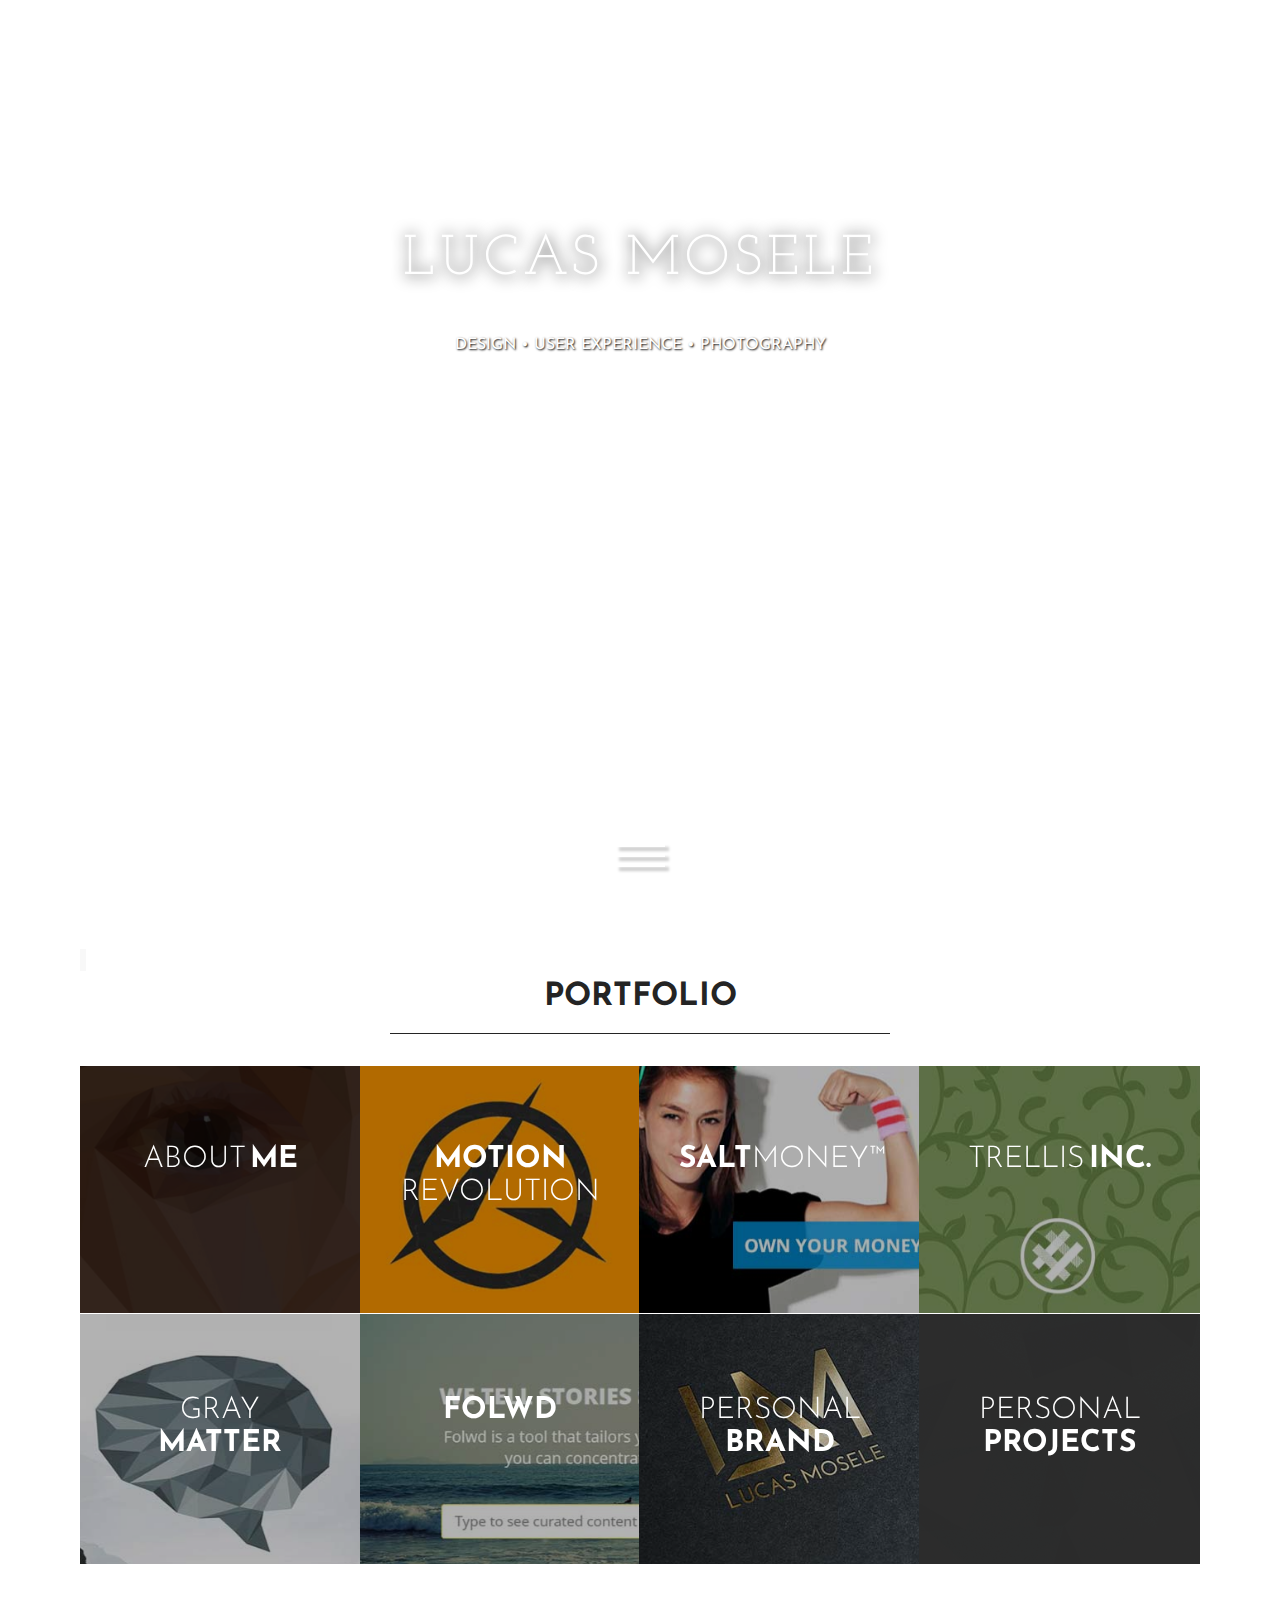
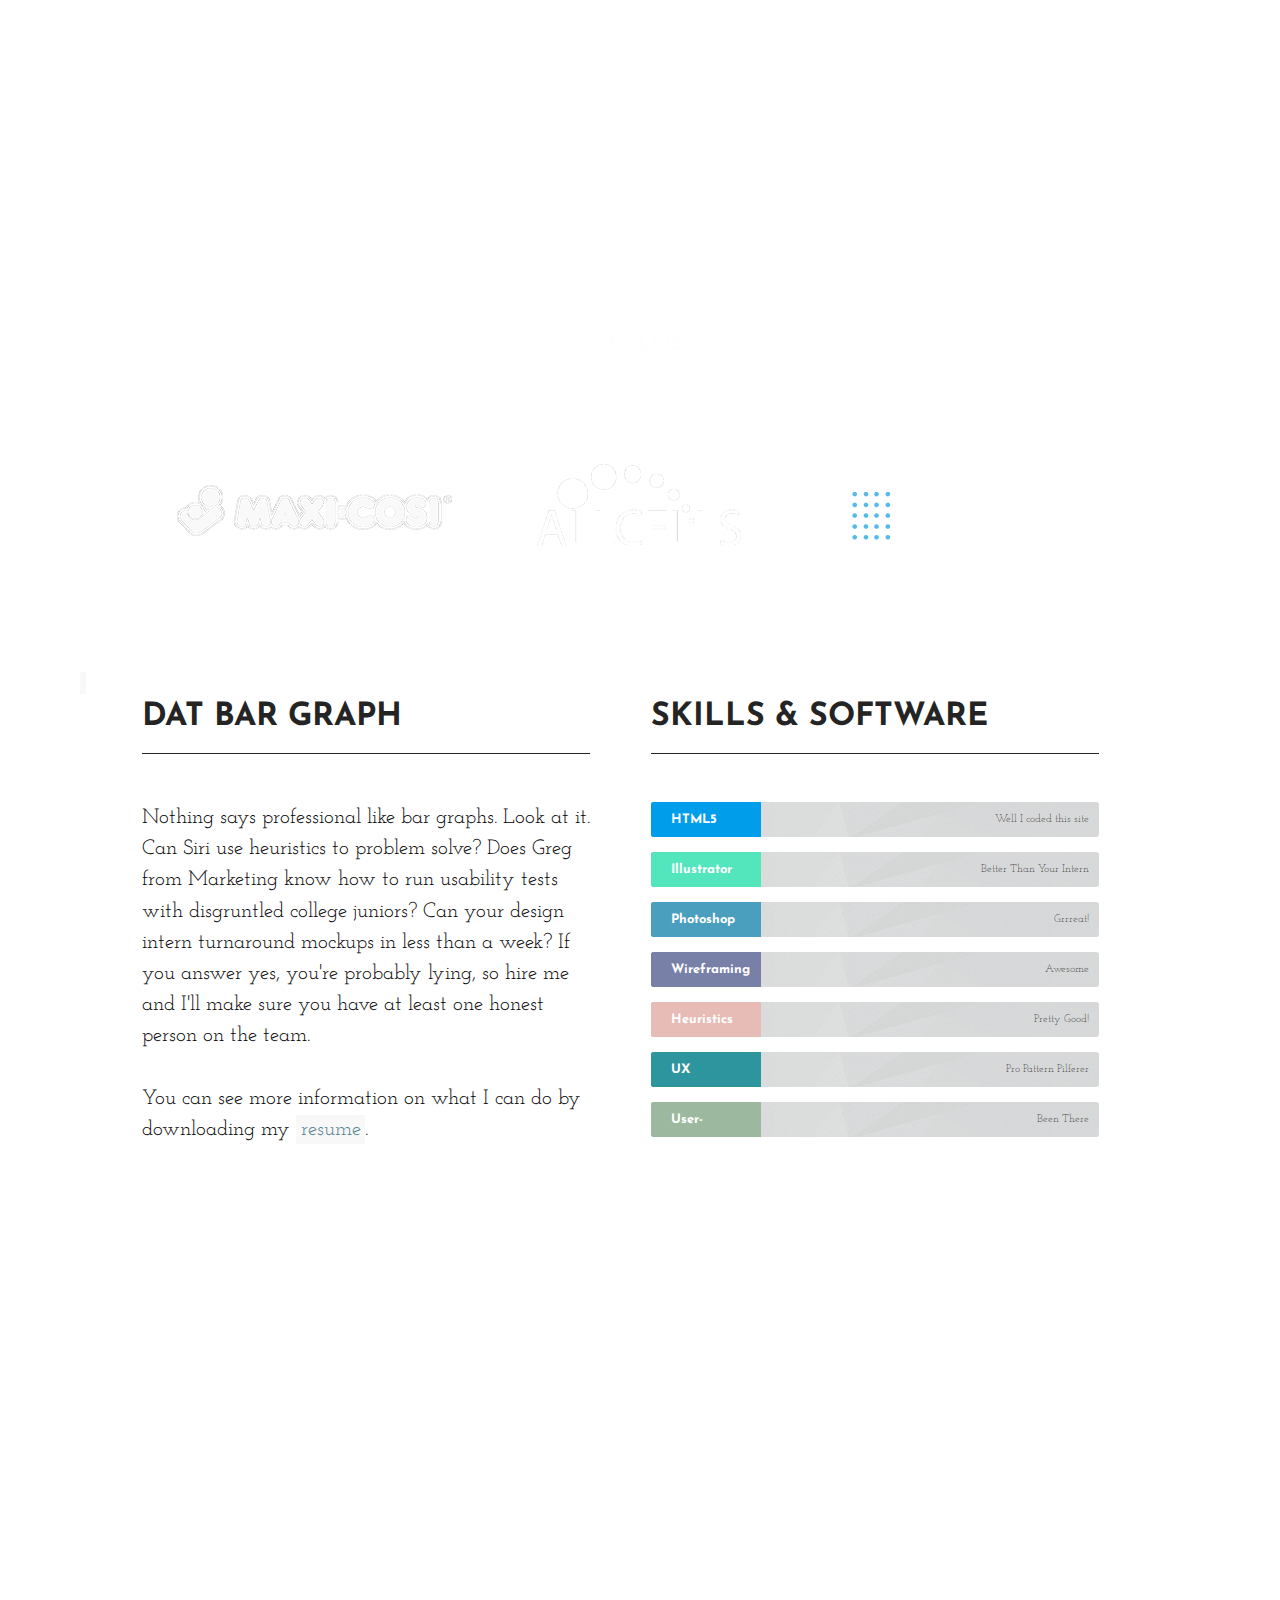
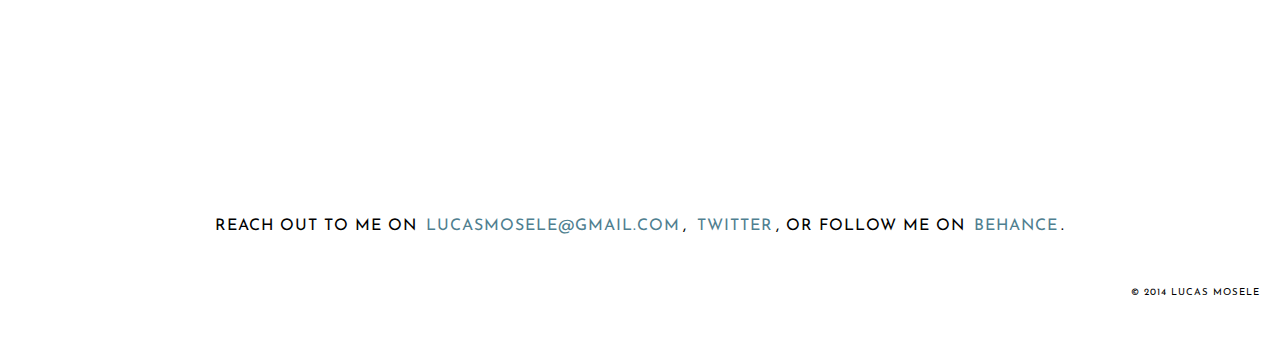
==== commit 6b88217a: "More Pages" ====
--- a/index.html
+++ b/index.html
@@ -61,75 +61,79 @@
 		<div class="grid">
 								<!-- TILE -->
 					<figure class="effect-lily">
-						<img class="dark" src="img/about.jpg" alt="img01"/>
+						<img class="dark" src="img/about.jpg" alt="About Me"/>
 						<figcaption>
 						<h2 data-effect="st-effect-3">About <span>Me</span></h2>
-						<p>From browser games to photography, a brief history of what made me a designer</p>
-						<a href="https://www.lmosele.com/about.html">View more</a>
+						<p>About the guy who coded this site</p>
+						<a href="./lucas-mosele-bio.html">View more</a>
 						</figcaption>			
 					</figure>
 									<!-- TILE -->
 					<figure class="effect-lily">
-						<img src="img/morev.png" alt="img01"/>
-						<figcaption>
-						<h2>Motion <span>Revolution</span></h2>
-						<p>An energetic lifestyle brand for an underground community</p>
-						<a href="#">View more</a>
-						</figcaption>			
-					</figure>
-									<!-- TILE -->
-					<figure class="effect-lily">
-						<img src="img/graymatter.jpg" alt="img01"/>
-						<figcaption>
-						<h2>Gray <span>Matter</span></h2>
-						<p>Concept album art for a local band</p>
-						<a href="#">View more</a>
+						<img src="img/morev.jpg" alt="Motion Revolution"/>
+						<figcaption>
+						<h2><span>Motion</span> Revolution</h2>
+						<p>An energetic brand for an underground community</p>
+						<a href="./motion-revolution.html">View more</a>
+						</figcaption>			
+					</figure>
+						<!-- TILE -->
+					<figure class="effect-lily">
+						<img src="img/salt_home.jpg" alt="SALT Case Study"/>
+						<figcaption>
+						<h2><span>SALT</span>Money&#8482;</h2>
+						<p>Case study for SALT's year-long redesign.</p>
+						<a href="./salt-case-study.html">View more</a>
 						</figcaption>			
 					</figure>
 										<!-- TILE -->
 					<figure class="effect-lily">
-						<img src="img/bistro.png" alt="img01"/>
-						<figcaption>
-						<h2>Bistro <span>Alexi</span></h2>
-						<p>Case study for conceptual minimalistic restaurant site.</p>
-						<a href="#">View more</a>
-						</figcaption>			
-					</figure>
-									<!-- TILE -->
-					<figure class="effect-lily">
-						<img src="img/salt_home.jpg" alt="img01"/>
-						<figcaption>
-						<h2>SALT <span>Money&#8482;</span></h2>
-						<p>A proposed concept for introducing material and flat design to the 600 million dollar company's site.</p>
-						<a href="#">View more</a>
-						</figcaption>			
-					</figure>
-										<!-- TILE -->
-					<figure class="effect-lily">
-						<img src="img/trellis.jpg" alt="img01"/>
+						<img src="img/trellis.jpg" alt="Trellis Inc"/>
 						<figcaption>
 						<h2>Trellis <span>INC.</span></h2>
 						<p>A modern, content focused redesign of the agency's website.</p>
+						<a href="./trellis-case-study.html">View more</a>
+						</figcaption>			
+					</figure>
+									<!-- TILE -->
+					<figure class="effect-lily">
+						<img src="img/graymatter.jpg" alt="Gray Matter"/>
+						<figcaption>
+						<h2>Gray <span>Matter</span></h2>
+						<p>Album art for a local band</p>
 						<a href="#">View more</a>
 						</figcaption>			
 					</figure>
 										<!-- TILE -->
 					<figure class="effect-lily">
-						<img src="img/personalbrand.jpg" alt="img01"/>
-						<figcaption>
-						<h2>Personal <span>Branding</span></h2>
-						<p>The hardest product to sell is yourself. Everything from the early stages of my development to the site you see today.</p>
+						<img src="img/folwd.jpg" alt="Folwd"/>
+						<figcaption>
+						<h2><span>Folwd</span></h2>
+						<p>Case study &amp; redesign of Fowld's homepage.</p>
+						<a href="./folwd.html">View more</a>
+						</figcaption>			
+					</figure>
+								
+					
+
+					<figure class="effect-lily">
+						<img src="img/personal.jpg" alt="Lucas Logo"/>
+						<figcaption>
+						<h2>Personal <span>Brand</span></h2>
+						<p>Focus on minimalism and cleanliness</p>
 						<a href="#">View more</a>
 						</figcaption>			
 					</figure>
-					<figure class="effect-lily">
-						<img src="img/texture33.png" alt="img01"/>
+				
+					<figure class="effect-lily">
+						<img class="dark" src="img/texture33.png" alt="Personal Projects"/>
 						<figcaption>
 						<h2>Personal <span>Projects</span></h2>
-						<p>When what you do for work is also your hobby, you end up with a lot of things you cant put on a resume. Here are some of mine!</p>
+						<p>Assorted art and design experiments</p>
 						<a href="#">View more</a>
 						</figcaption>			
 					</figure>
+
 				
 				
 			</div>
@@ -143,8 +147,8 @@
 				<img class="row1" src="./img/saltlogo.png" />
 				<img class="row1" src="./img/trellislogo.png" />
 				<img class="row1" src="./img/krashlogo.png" />
-				<img class="row2" src="./img/folwdlogo.png" />
-				<img class="row2" src="./img/unashamedlogo.png" />
+				<img class="row2" src="./img/maxicosilogo.png" />
+				<img class="row2" src="./img/allcellslogo.png" />
 				<img class="row2" src="./img/aberdeenlogo.png" />
 			</div>
 		</div>	
@@ -153,7 +157,7 @@
 			<a name="skills" id="skills"></a>
 			<div class="post-clmn-3">
 
-				<h1>Check This Graph Out</h1>
+				<h1>Dat Bar Graph</h1>
 				<p> Nothing says professional like bar graphs. Look at it. Can Siri use heuristics to problem solve? Does Greg from Marketing know how to run usability tests with disgruntled college juniors? Can your design intern turnaround mockups in less than a week? If you answer yes, you're probably lying, so hire me and I'll make sure you have at least one honest person on the team. 
 				<br> <br>
 				You can see more information on what I can do by downloading my <a href="http://heydays.no">resume</a>.
@@ -162,19 +166,19 @@
 			<div class="post-clmn-2">
 
 				<h1>Skills & Software</h1>
-				<div class="skillbar clearfix " data-percent="55%">
+				<div class="skillbar clearfix " data-percent="75%">
 					<div class="skillbar-title" style="background: #009deb;"><span>HTML5 CSS</span></div>
 					<div class="skillbar-bar" style="background: #009deb;"></div>
 					<div class="skill-bar-percent">Well I coded this site</div>
 				</div> <!-- End Skill Bar -->
 
-				<div class="skillbar clearfix " data-percent="65%">
+				<div class="skillbar clearfix " data-percent="85%">
 					<div class="skillbar-title" style="background: #53E6BD;"><span>Illustrator</span></div>
 					<div class="skillbar-bar" style="background: #53E6BD;"></div>
 					<div class="skill-bar-percent">Better Than Your Intern</div>
 				</div> <!-- End Skill Bar -->
 
-				<div class="skillbar clearfix " data-percent="85%">
+				<div class="skillbar clearfix " data-percent="95%">
 					<div class="skillbar-title" style="background: #4A9EBE;"><span>Photoshop</span></div>
 					<div class="skillbar-bar" style="background: #4A9EBE;"></div>
 					<div class="skill-bar-percent">Grrreat!</div>
@@ -186,7 +190,7 @@
 					<div class="skill-bar-percent">Awesome</div>
 				</div> <!-- End Skill Bar -->
 
-				<div class="skillbar clearfix " data-percent="75%">
+				<div class="skillbar clearfix " data-percent="85%">
 					<div class="skillbar-title" style="background: #E7BCB6;"><span>Heuristics</span></div>
 					<div class="skillbar-bar" style="background: #E7BCB6;"></div>
 					<div class="skill-bar-percent">Pretty Good!</div>
@@ -198,7 +202,7 @@
 					<div class="skill-bar-percent">Pro Pattern Pilferer</div>
 				</div> <!-- End Skill Bar -->
 
-				<div class="skillbar clearfix " data-percent="60%">
+				<div class="skillbar clearfix " data-percent="65%">
 					<div class="skillbar-title" style="background: #9CB9A0;"><span>User-Testing</span></div>
 					<div class="skillbar-bar" style="background: #9CB9A0;"></div>
 					<div class="skill-bar-percent">Been There</div>
--- a/css/tilegrid.css
+++ b/css/tilegrid.css
@@ -102,8 +102,7 @@
 }
 
 .grid figure p {
-	letter-spacing: 1px;
-	font-size: .5em;
+	font-size: .7em;
 }
 
 /* Individual effects */
@@ -198,6 +197,11 @@
 	.grid figure figcaption {
 		font-size: 90%;
 	}
+
+	.grid figure p {
+		letter-spacing: 1px;
+		font-size: .9em;
+}
 }
 
 
@@ -207,12 +211,18 @@
 		min-width: 100%;
 		margin: 10px 0 10px 0;
 	}
+
+	.grid figure p {
+		letter-spacing: 1px;
+		font-size: .8em;
+}
 }
 
 @media screen and (max-width: 25em) {
 
-	.codrops-header {
-		font-size: 75%;
-	}
+	.grid figure p {
+	letter-spacing: 1px;
+	font-size: .9em;
+}
 
 }--- a/css/styles.css
+++ b/css/styles.css
@@ -74,6 +74,20 @@
 	background-attachment: fixed;
 }
 
+.banner .personalbrandsplash {
+	padding-top: 0px;
+	z-index: 0;
+	height:100vh;
+	min-height: 580px;
+	max-height: 950px;
+	padding-bottom: 218px;
+	background: url(../img/personalbrand/brandsplash.jpg);
+	background-position: 50% 50%;
+	background-size: cover;
+	text-align: center;
+	background-attachment: fixed;
+}
+
 .banner .saltsplash {
 	padding-top: 0px;
 	z-index: 0;
@@ -97,6 +111,21 @@
 	max-height: 950px;
 	padding-bottom: 218px;
 	background: url(../img/trellis/trellissplash.gif);
+	background-position: 50% 50%;
+	background-size: cover;
+	text-align: center;
+	background-attachment: fixed;
+
+}
+
+.banner .folwdsplash {
+	padding-top: 0px;
+	z-index: 0;
+	height:100vh;
+	min-height: 580px;
+	max-height: 950px;
+	padding-bottom: 218px;
+	background: url(../img/folwd/folwdsplash.jpg);
 	background-position: 50% 50%;
 	background-size: cover;
 	text-align: center;
@@ -158,6 +187,29 @@
 	margin-top: 10px;
 
 }
+
+.backhome {
+	position: relative;
+	float: left; 
+	padding: 15px;
+	color: rgba(255, 255, 255, .6);
+	font-weight: 700;
+	letter-spacing: 2px;
+	font-size: .8em;
+	cursor: pointer;
+}
+
+.backhomebottom {
+	position: relative;
+	float: left; 
+	padding: 20px;
+	color: #4f7f90;
+	font-weight: 700;
+	letter-spacing: 2px;
+	font-size: .8em;
+	cursor: pointer;
+}
+
 
 @media screen and (min-width: 1024px) and (max-width: 1680px) {
 	.banner h1 {
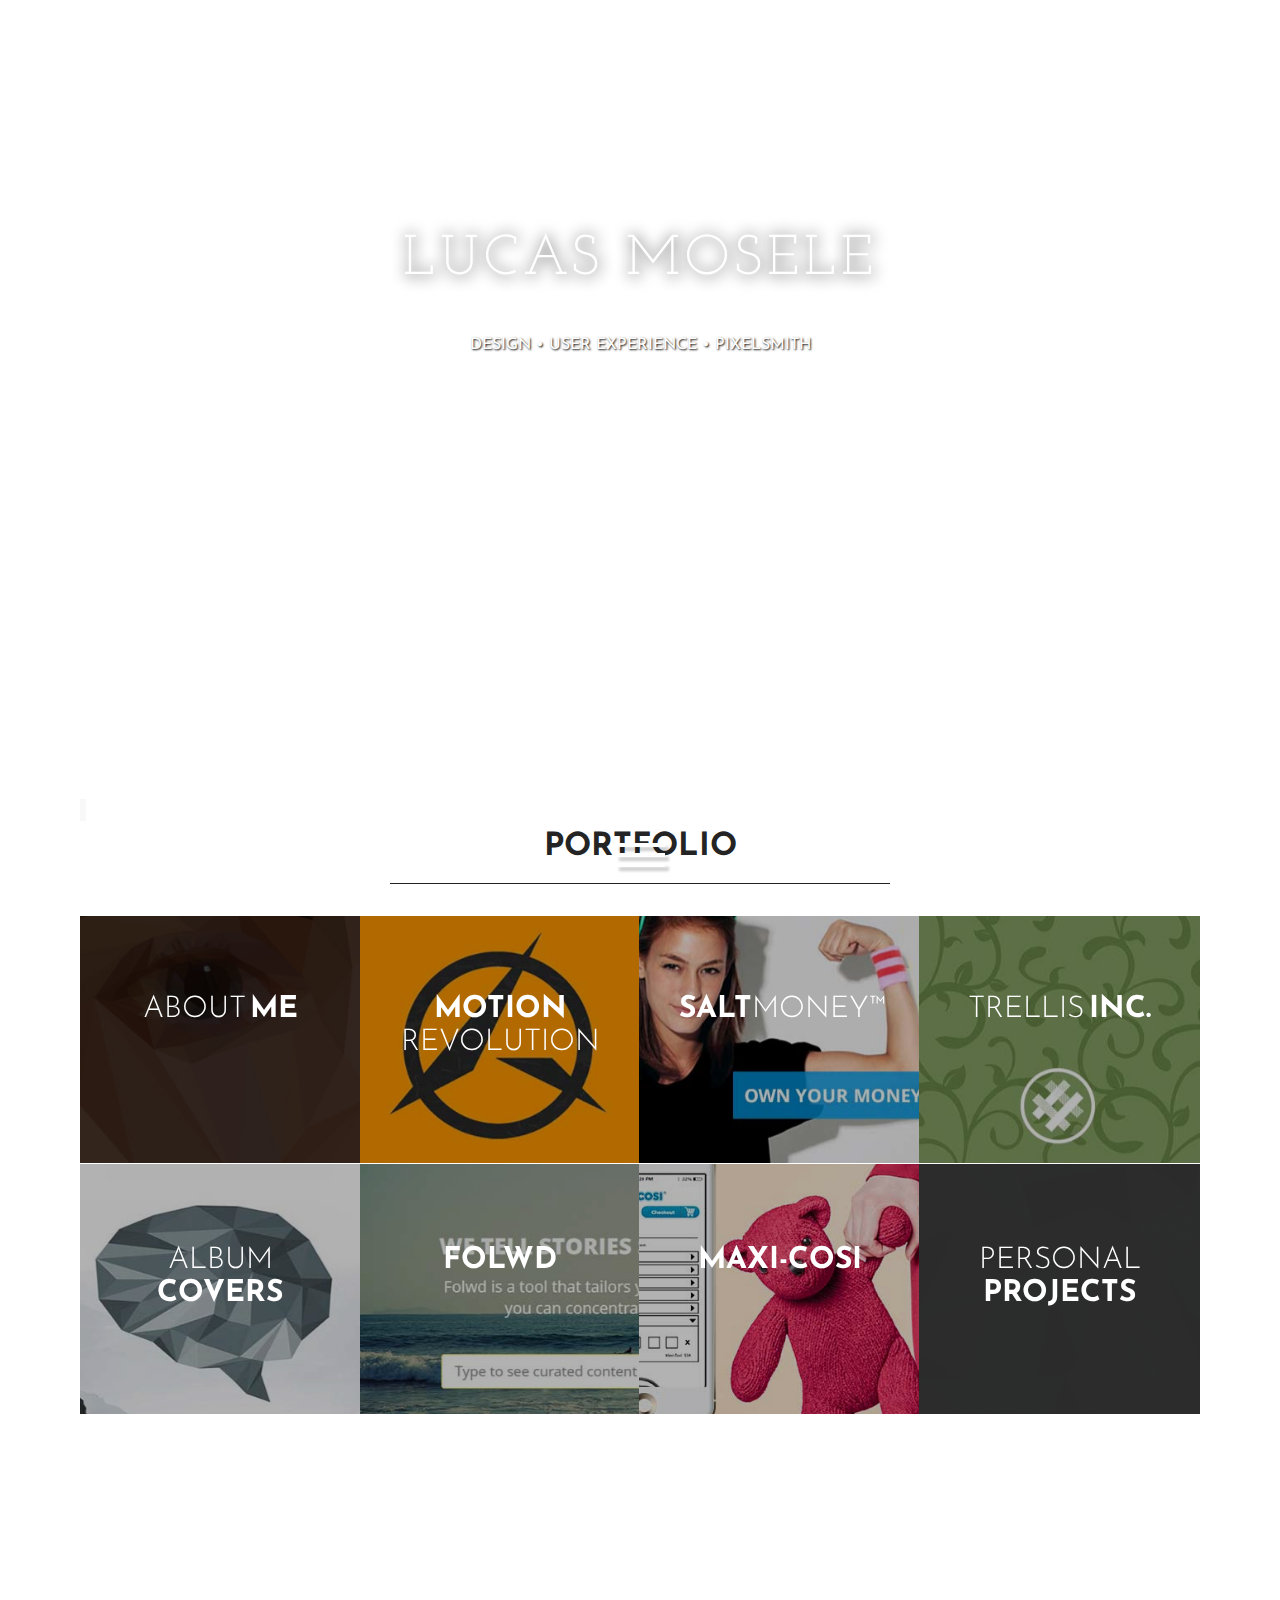
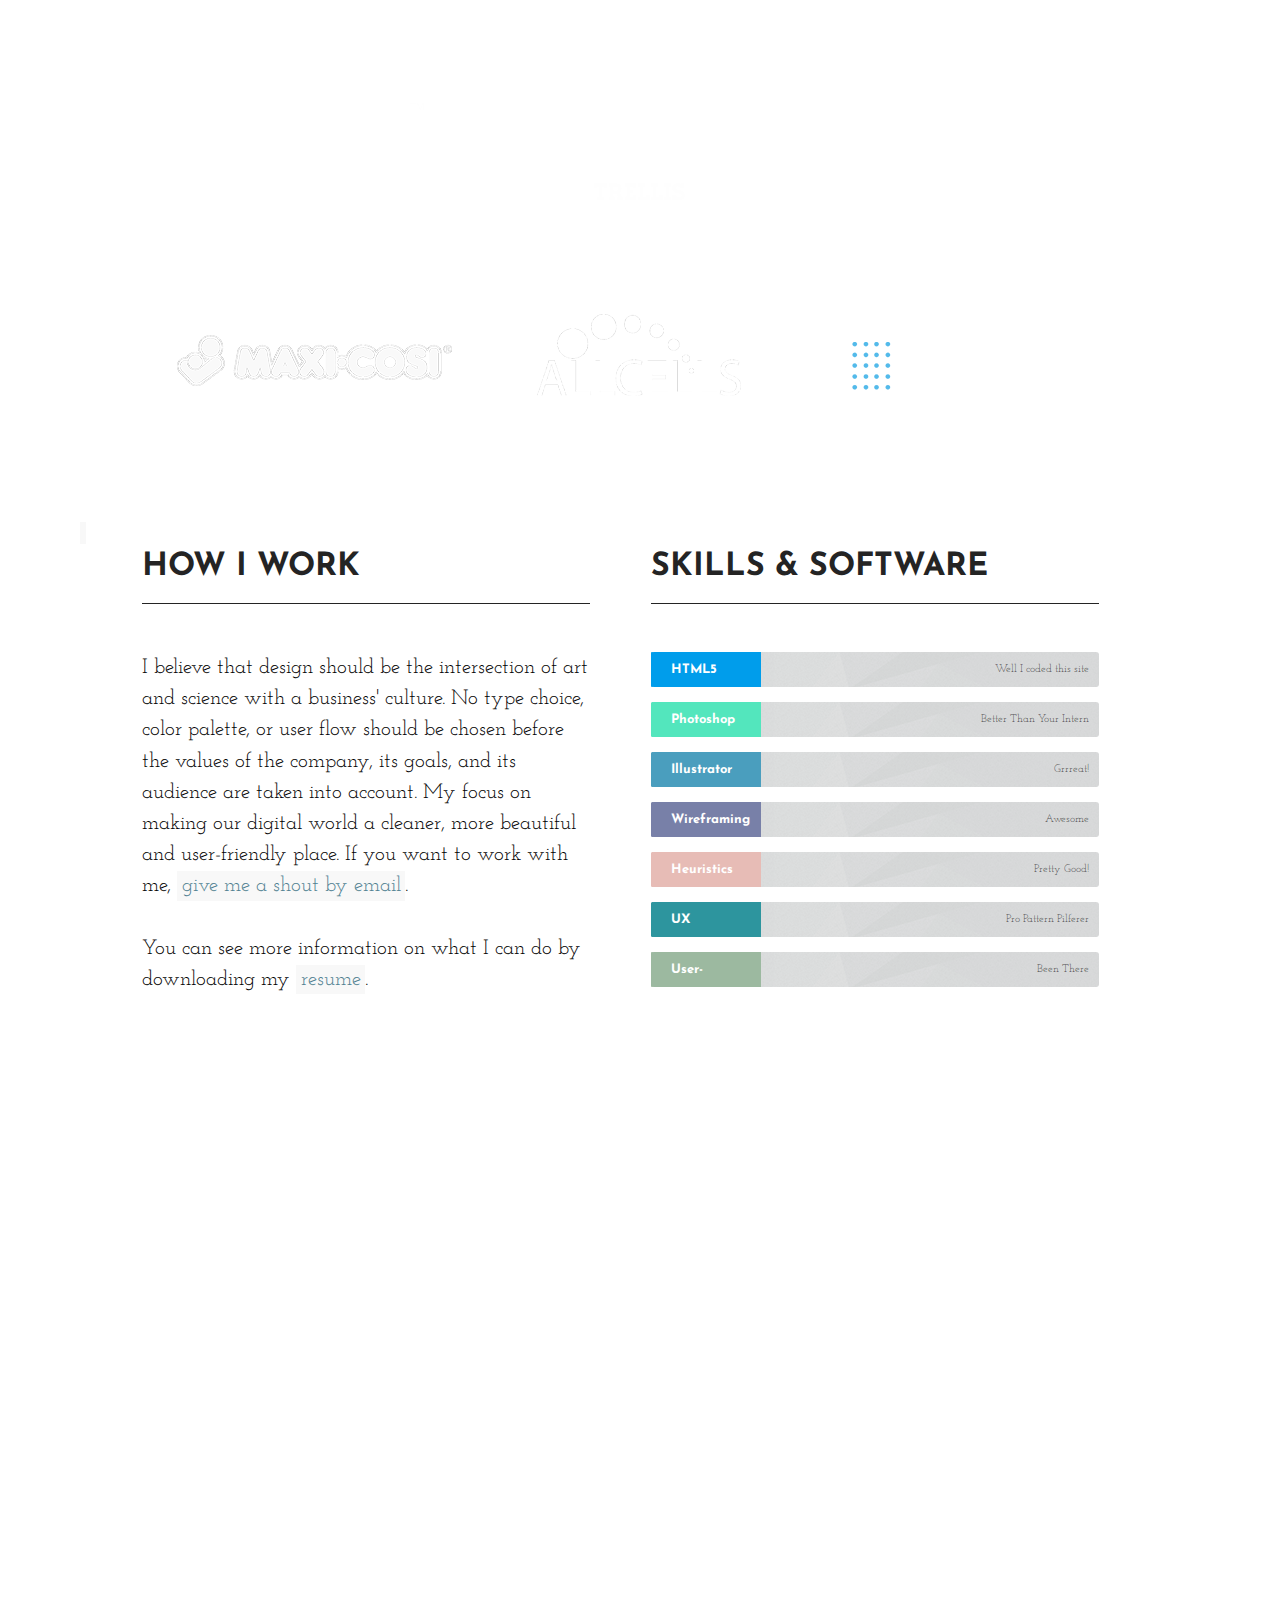
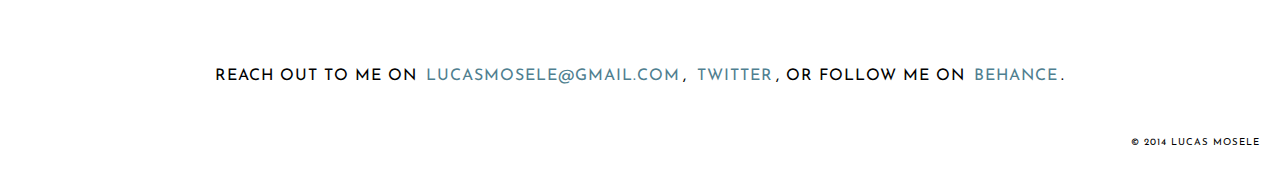
==== commit 4b7568aa: "MORE pages" ====
--- a/index.html
+++ b/index.html
@@ -42,7 +42,7 @@
 				<div class="backgroundone">
 					<h1>Lucas Mosele</h1>
 					<div class="accent"></div>
-					<h2>Design &bull; User Experience &bull; Photography</h2>
+					<h2>Design &bull; User Experience &bull; Pixelsmith</h2>
 					<div class="arrow-down arrow_pos1 arrowflip1"></div>
 				</div>
 			</div>
@@ -99,8 +99,8 @@
 					<figure class="effect-lily">
 						<img src="img/graymatter.jpg" alt="Gray Matter"/>
 						<figcaption>
-						<h2>Gray <span>Matter</span></h2>
-						<p>Album art for a local band</p>
+						<h2>Album <span>Covers</span></h2>
+						<p>Assorted album art comissions</p>
 						<a href="#">View more</a>
 						</figcaption>			
 					</figure>
@@ -116,14 +116,14 @@
 								
 					
 
-					<figure class="effect-lily">
-						<img src="img/personal.jpg" alt="Lucas Logo"/>
-						<figcaption>
-						<h2>Personal <span>Brand</span></h2>
+					 <figure class="effect-lily">
+						<img src="img/maxicosi.jpg" alt="Maxi Cosi"/>
+						<figcaption>
+						<h2><span>Maxi-Cosi</span></h2>
 						<p>Focus on minimalism and cleanliness</p>
-						<a href="#">View more</a>
-						</figcaption>			
-					</figure>
+						<a href="./maxi-cosi-customizer.html">View more</a>
+						</figcaption>			
+					</figure> 
 				
 					<figure class="effect-lily">
 						<img class="dark" src="img/texture33.png" alt="Personal Projects"/>
@@ -157,8 +157,9 @@
 			<a name="skills" id="skills"></a>
 			<div class="post-clmn-3">
 
-				<h1>Dat Bar Graph</h1>
-				<p> Nothing says professional like bar graphs. Look at it. Can Siri use heuristics to problem solve? Does Greg from Marketing know how to run usability tests with disgruntled college juniors? Can your design intern turnaround mockups in less than a week? If you answer yes, you're probably lying, so hire me and I'll make sure you have at least one honest person on the team. 
+				<h1>How I Work</h1>
+				<p> I believe that design should be the intersection of art and science with a business' culture. No type choice, color palette, or user flow should be chosen before the values of the company, its goals, and its audience are taken into account. My focus on making our digital world a cleaner, more beautiful and user-friendly place. If you want to work with me, <a href="mailto:lucasmosele@gmail.com">give me a shout by email</a>.
+
 				<br> <br>
 				You can see more information on what I can do by downloading my <a href="http://heydays.no">resume</a>.
 
@@ -172,14 +173,14 @@
 					<div class="skill-bar-percent">Well I coded this site</div>
 				</div> <!-- End Skill Bar -->
 
-				<div class="skillbar clearfix " data-percent="85%">
-					<div class="skillbar-title" style="background: #53E6BD;"><span>Illustrator</span></div>
+				<div class="skillbar clearfix " data-percent="95%">
+					<div class="skillbar-title" style="background: #53E6BD;"><span>Photoshop</span></div>
 					<div class="skillbar-bar" style="background: #53E6BD;"></div>
 					<div class="skill-bar-percent">Better Than Your Intern</div>
 				</div> <!-- End Skill Bar -->
 
-				<div class="skillbar clearfix " data-percent="95%">
-					<div class="skillbar-title" style="background: #4A9EBE;"><span>Photoshop</span></div>
+				<div class="skillbar clearfix " data-percent="90%">
+					<div class="skillbar-title" style="background: #4A9EBE;"><span>Illustrator</span></div>
 					<div class="skillbar-bar" style="background: #4A9EBE;"></div>
 					<div class="skill-bar-percent">Grrreat!</div>
 				</div> <!-- End Skill Bar -->
@@ -190,7 +191,7 @@
 					<div class="skill-bar-percent">Awesome</div>
 				</div> <!-- End Skill Bar -->
 
-				<div class="skillbar clearfix " data-percent="85%">
+				<div class="skillbar clearfix " data-percent="95%">
 					<div class="skillbar-title" style="background: #E7BCB6;"><span>Heuristics</span></div>
 					<div class="skillbar-bar" style="background: #E7BCB6;"></div>
 					<div class="skill-bar-percent">Pretty Good!</div>
--- a/css/styles.css
+++ b/css/styles.css
@@ -37,7 +37,7 @@
 	z-index: 0;
 	height:100vh;
 	min-height: 580px;
-	max-height: 950px;
+	max-height: 750px;
 	padding-bottom: 218px;
 	background: url(../img/img_7897.jpg);
 	background-position: 50% 50%;
@@ -51,9 +51,23 @@
 	z-index: 0;
 	height:100vh;
 	min-height: 580px;
-	max-height: 950px;
+	max-height: 750px;
 	padding-bottom: 218px;
 	background: url(../img/about2.jpg);
+	background-position: 50% 50%;
+	background-size: cover;
+	text-align: center;
+	background-attachment: fixed;
+}
+
+.banner .allcellssplash {
+	padding-top: 0px;
+	z-index: 0;
+	height:100vh;
+	min-height: 580px;
+	max-height: 750px;
+	padding-bottom: 218px;
+	background: url(../img/allcells/allcells_splash.jpg);
 	background-position: 50% 50%;
 	background-size: cover;
 	text-align: center;
@@ -65,7 +79,7 @@
 	z-index: 0;
 	height:100vh;
 	min-height: 580px;
-	max-height: 950px;
+	max-height: 750px;
 	padding-bottom: 218px;
 	background: url(../img/morev/morevsplash.jpg);
 	background-position: 50% 50%;
@@ -73,15 +87,45 @@
 	text-align: center;
 	background-attachment: fixed;
 }
+
+.banner .jmksplash {
+	padding-top: 0px;
+	z-index: 0;
+	height:100vh;
+	min-height: 580px;
+	max-height: 750px;
+	padding-bottom: 218px;
+	background: url(../img/jmk/jmksplash.jpg);
+	background-position: 50% 50%;
+	background-size: cover;
+	text-align: center;
+	background-attachment: fixed;
+}
+
 
 .banner .personalbrandsplash {
 	padding-top: 0px;
 	z-index: 0;
 	height:100vh;
 	min-height: 580px;
-	max-height: 950px;
+	max-height: 750px;
 	padding-bottom: 218px;
 	background: url(../img/personalbrand/brandsplash.jpg);
+	background-position: 50% 50%;
+	background-size: cover;
+	text-align: center;
+	background-attachment: fixed;
+}
+
+
+.banner .maxicosisplash {
+	padding-top: 0px;
+	z-index: 0;
+	height:100vh;
+	min-height: 580px;
+	max-height: 750px;
+	padding-bottom: 218px;
+	background: url(../img/maxicosi/maxicosisplash.jpg);
 	background-position: 50% 50%;
 	background-size: cover;
 	text-align: center;
@@ -93,7 +137,7 @@
 	z-index: 0;
 	height:100vh;
 	min-height: 580px;
-	max-height: 950px;
+	max-height: 750px;
 	padding-bottom: 218px;
 	background: url(../img/salt/saltsplash.jpg);
 	background-position: 50% 50%;
@@ -108,7 +152,7 @@
 	z-index: 0;
 	height:100vh;
 	min-height: 580px;
-	max-height: 950px;
+	max-height: 750px;
 	padding-bottom: 218px;
 	background: url(../img/trellis/trellissplash.gif);
 	background-position: 50% 50%;
@@ -123,7 +167,7 @@
 	z-index: 0;
 	height:100vh;
 	min-height: 580px;
-	max-height: 950px;
+	max-height: 750px;
 	padding-bottom: 218px;
 	background: url(../img/folwd/folwdsplash.jpg);
 	background-position: 50% 50%;
@@ -220,6 +264,8 @@
 
 
 /*---------------------END------------------------*/
+
+
 
 .breather {
 	position: relative;
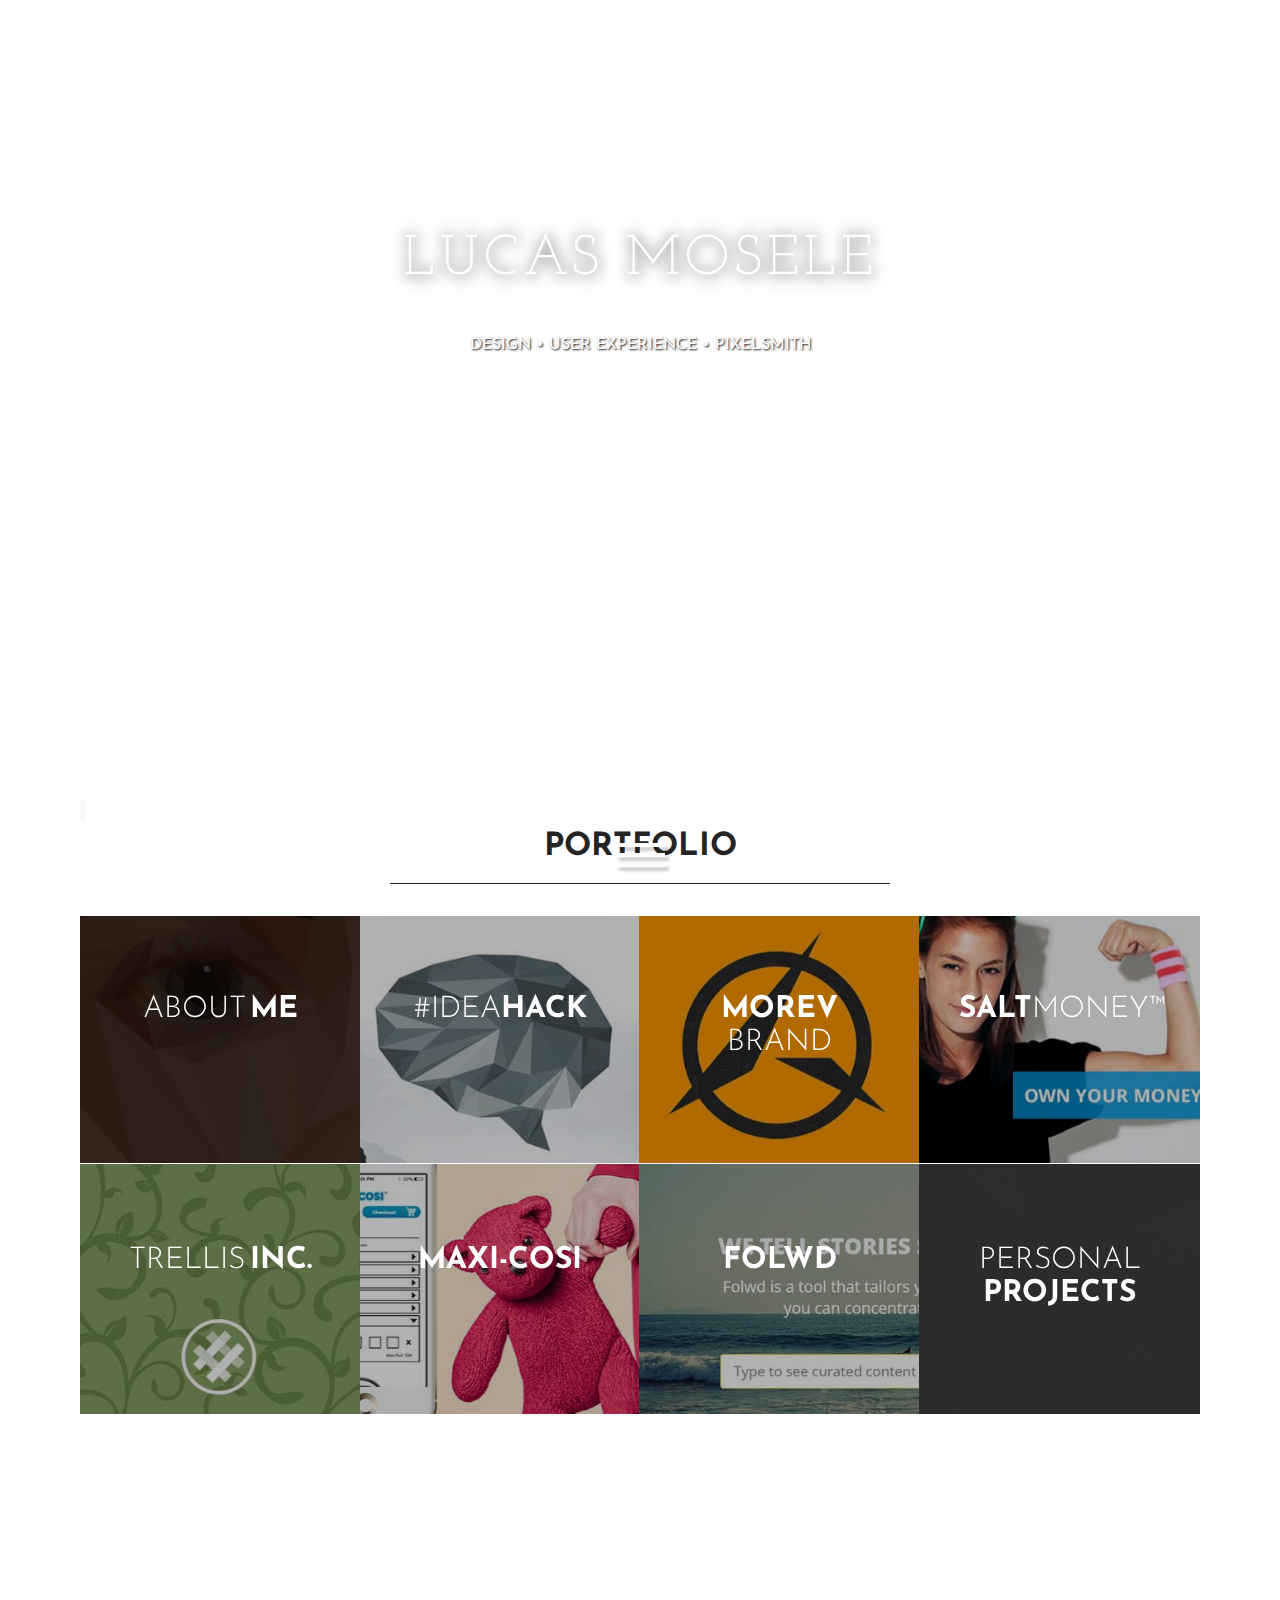
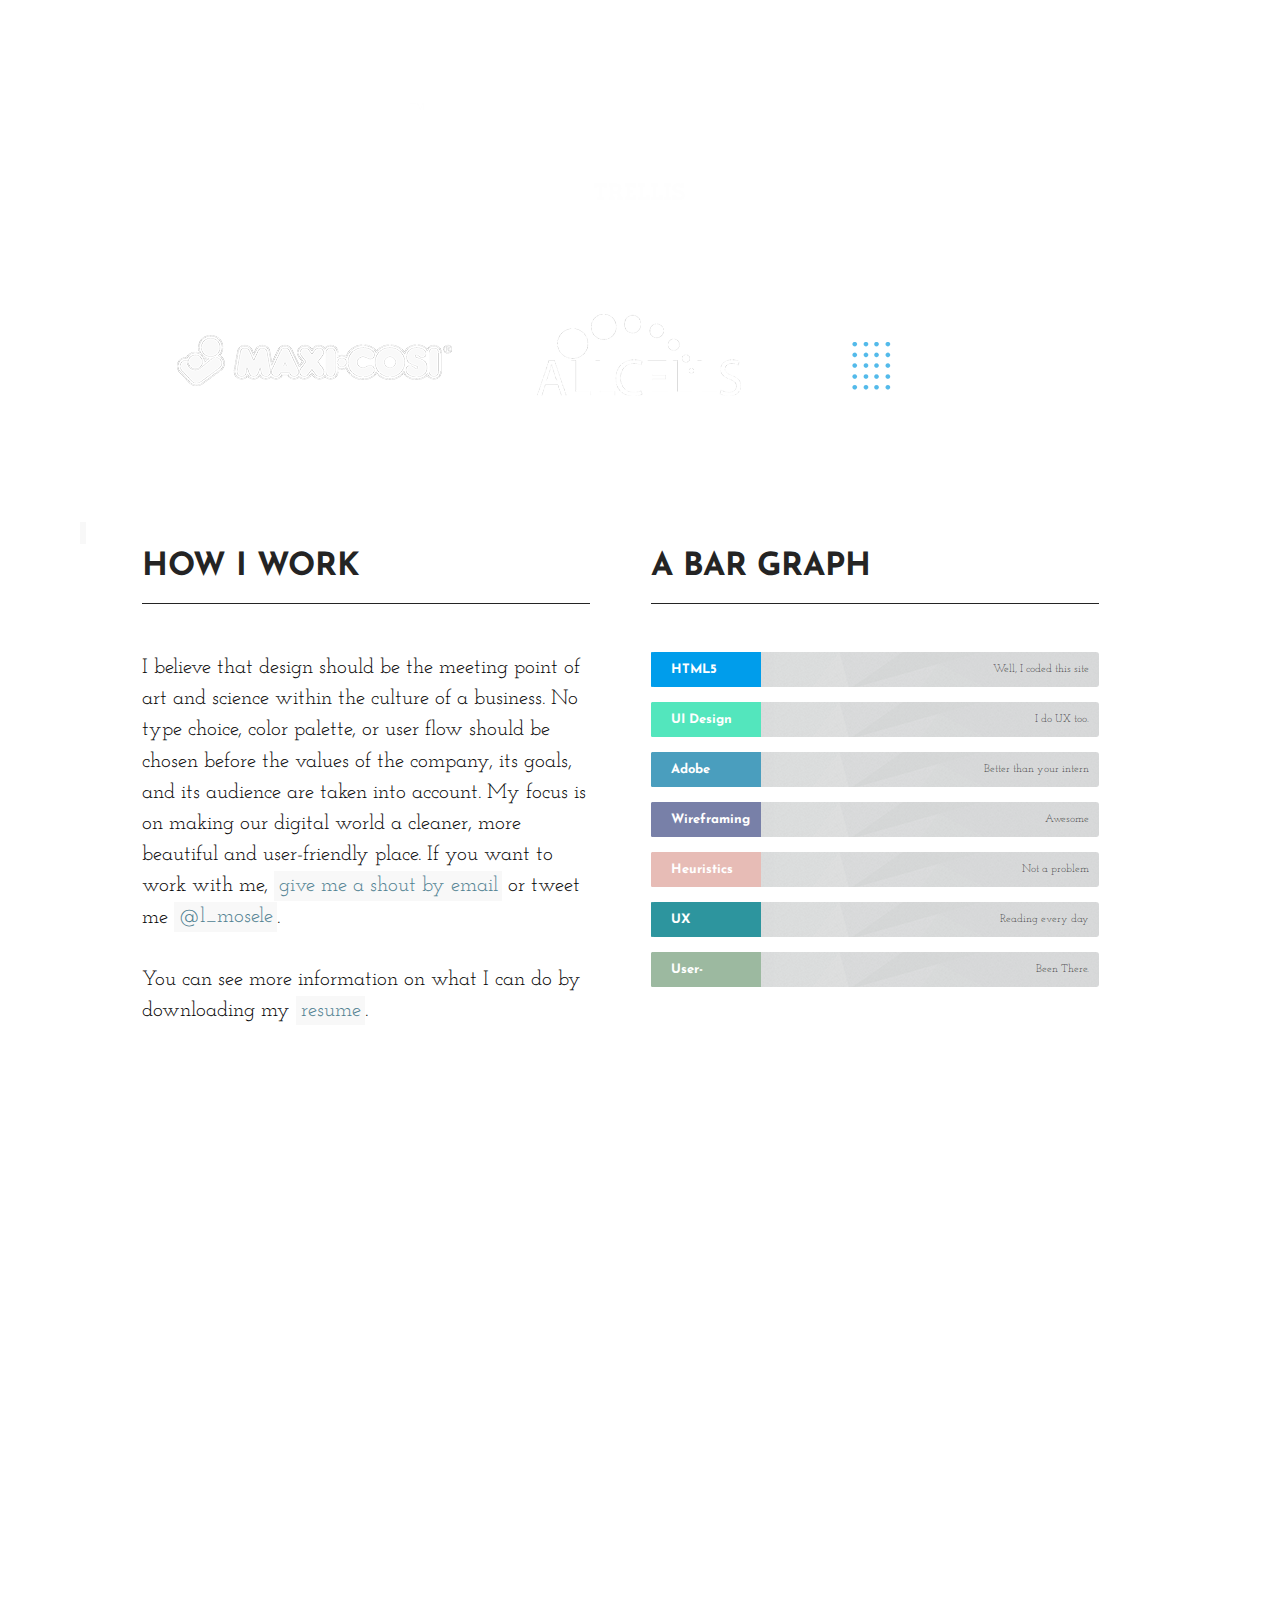
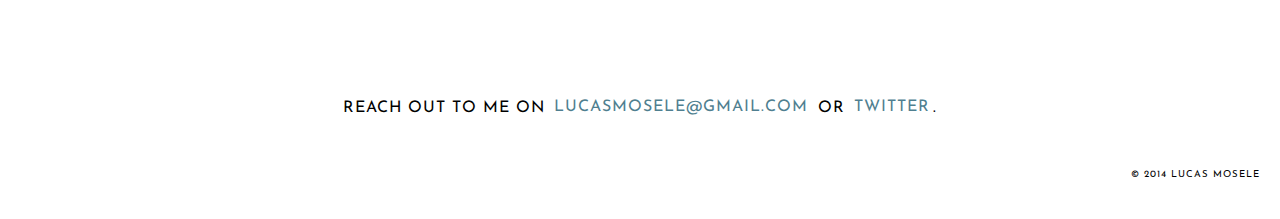
==== commit a4efe0df: "Copy Changes" ====
--- a/index.html
+++ b/index.html
@@ -31,8 +31,8 @@
 					<li><a href="#clients" class="bt-icon icon-user-outline">CLients</a></li>
 					<li><a href="#skills" class="bt-icon icon-star">Skills</a></li>
 					<li><a href="#contact" class="bt-icon icon-email">Contact</a></li>
-					<li><a href="#blog" class="bt-icon icon-speaker">Blog</a></li>
-					<li><a href="#photos" class="bt-icon icon-picture">Photos</a></li>
+					<li><a href="./notfound.html" class="bt-icon icon-speaker">Blog</a></li>
+					<li><a href="./notfound.html" class="bt-icon icon-picture">Photos</a></li>
 				</ul>
 			</nav>
 
@@ -68,11 +68,19 @@
 						<a href="./lucas-mosele-bio.html">View more</a>
 						</figcaption>			
 					</figure>
+					<figure class="effect-lily">
+						<img src="img/graymatter.jpg" alt="Gray Matter"/>
+						<figcaption>
+						<h2>#Idea<span>Hack</span></h2>
+						<p>UI &amp; Interaction Design for the first place winner at the Jess, Meet Ken Hackathon.</p>
+						<a href="./ideahack.html">View more</a>
+						</figcaption>			
+					</figure>
 									<!-- TILE -->
 					<figure class="effect-lily">
 						<img src="img/morev.jpg" alt="Motion Revolution"/>
 						<figcaption>
-						<h2><span>Motion</span> Revolution</h2>
+						<h2><span>MoRev</span> Brand</h2>
 						<p>An energetic brand for an underground community</p>
 						<a href="./motion-revolution.html">View more</a>
 						</figcaption>			
@@ -96,14 +104,16 @@
 						</figcaption>			
 					</figure>
 									<!-- TILE -->
-					<figure class="effect-lily">
-						<img src="img/graymatter.jpg" alt="Gray Matter"/>
-						<figcaption>
-						<h2>Album <span>Covers</span></h2>
-						<p>Assorted album art comissions</p>
-						<a href="#">View more</a>
-						</figcaption>			
-					</figure>
+					
+
+					 <figure class="effect-lily">
+						<img src="img/maxicosi.jpg" alt="Maxi Cosi"/>
+						<figcaption>
+						<h2><span>Maxi-Cosi</span></h2>
+						<p>Focus on minimalism and cleanliness</p>
+						<a href="./maxi-cosi-customizer.html">View more</a>
+						</figcaption>			
+					</figure> 
 										<!-- TILE -->
 					<figure class="effect-lily">
 						<img src="img/folwd.jpg" alt="Folwd"/>
@@ -115,15 +125,6 @@
 					</figure>
 								
 					
-
-					 <figure class="effect-lily">
-						<img src="img/maxicosi.jpg" alt="Maxi Cosi"/>
-						<figcaption>
-						<h2><span>Maxi-Cosi</span></h2>
-						<p>Focus on minimalism and cleanliness</p>
-						<a href="./maxi-cosi-customizer.html">View more</a>
-						</figcaption>			
-					</figure> 
 				
 					<figure class="effect-lily">
 						<img class="dark" src="img/texture33.png" alt="Personal Projects"/>
@@ -158,31 +159,31 @@
 			<div class="post-clmn-3">
 
 				<h1>How I Work</h1>
-				<p> I believe that design should be the intersection of art and science with a business' culture. No type choice, color palette, or user flow should be chosen before the values of the company, its goals, and its audience are taken into account. My focus on making our digital world a cleaner, more beautiful and user-friendly place. If you want to work with me, <a href="mailto:lucasmosele@gmail.com">give me a shout by email</a>.
+				<p> I believe that design should be the meeting point of art and science within the culture of a business. No type choice, color palette, or user flow should be chosen before the values of the company, its goals, and its audience are taken into account. My focus is on making our digital world a cleaner, more beautiful and user-friendly place. If you want to work with me, <a href="mailto:lucasmosele@gmail.com">give me a shout by email</a> or tweet me <a href="https://twitter.com/l_mosele">@l_mosele</a>.
 
 				<br> <br>
-				You can see more information on what I can do by downloading my <a href="http://heydays.no">resume</a>.
+				You can see more information on what I can do by downloading my <a href="./files/lmosele-resume.pdf">resume</a>.
 
 			</div>
 			<div class="post-clmn-2">
 
-				<h1>Skills & Software</h1>
+				<h1>A Bar Graph</h1>
 				<div class="skillbar clearfix " data-percent="75%">
 					<div class="skillbar-title" style="background: #009deb;"><span>HTML5 CSS</span></div>
 					<div class="skillbar-bar" style="background: #009deb;"></div>
-					<div class="skill-bar-percent">Well I coded this site</div>
+					<div class="skill-bar-percent">Well, I coded this site</div>
+				</div> <!-- End Skill Bar -->
+
+				<div class="skillbar clearfix " data-percent="98%">
+					<div class="skillbar-title" style="background: #53E6BD;"><span>UI Design</span></div>
+					<div class="skillbar-bar" style="background: #53E6BD;"></div>
+					<div class="skill-bar-percent">I do UX too.</div>
 				</div> <!-- End Skill Bar -->
 
 				<div class="skillbar clearfix " data-percent="95%">
-					<div class="skillbar-title" style="background: #53E6BD;"><span>Photoshop</span></div>
-					<div class="skillbar-bar" style="background: #53E6BD;"></div>
-					<div class="skill-bar-percent">Better Than Your Intern</div>
-				</div> <!-- End Skill Bar -->
-
-				<div class="skillbar clearfix " data-percent="90%">
-					<div class="skillbar-title" style="background: #4A9EBE;"><span>Illustrator</span></div>
+					<div class="skillbar-title" style="background: #4A9EBE;"><span>Adobe Suite</span></div>
 					<div class="skillbar-bar" style="background: #4A9EBE;"></div>
-					<div class="skill-bar-percent">Grrreat!</div>
+					<div class="skill-bar-percent">Better than your intern</div>
 				</div> <!-- End Skill Bar -->
 
 				<div class="skillbar clearfix " data-percent="90%">
@@ -194,19 +195,19 @@
 				<div class="skillbar clearfix " data-percent="95%">
 					<div class="skillbar-title" style="background: #E7BCB6;"><span>Heuristics</span></div>
 					<div class="skillbar-bar" style="background: #E7BCB6;"></div>
-					<div class="skill-bar-percent">Pretty Good!</div>
+					<div class="skill-bar-percent">Not a problem</div>
 				</div> <!-- End Skill Bar -->
 
 				<div class="skillbar clearfix " data-percent="80%">
 					<div class="skillbar-title" style="background: #2D959E;"><span>UX Research</span></div>
 					<div class="skillbar-bar" style="background: #2D959E;"></div>
-					<div class="skill-bar-percent">Pro Pattern Pilferer</div>
-				</div> <!-- End Skill Bar -->
-
-				<div class="skillbar clearfix " data-percent="65%">
+					<div class="skill-bar-percent">Reading every day</div>
+				</div> <!-- End Skill Bar -->
+
+				<div class="skillbar clearfix " data-percent="85%">
 					<div class="skillbar-title" style="background: #9CB9A0;"><span>User-Testing</span></div>
 					<div class="skillbar-bar" style="background: #9CB9A0;"></div>
-					<div class="skill-bar-percent">Been There</div>
+					<div class="skill-bar-percent">Been There.</div>
 				</div> <!-- End Skill Bar -->
 
 			</div>
@@ -227,7 +228,7 @@
 		
 		<!-- FOOTER NEEDS WORK -->
 		<div class="contact">
-				<p>Reach out to me on <a href="mailto:lucasmosele@gmail.com">lucasmosele@gmail.com</a>, <a href="http://www.twitter.com/l_mosele">Twitter</a>, or follow me on <a href="https://www.behance.net/lmosele">Behance</a>.</p>
+				<p>Reach out to me on <a href="mailto:lucasmosele@gmail.com">lucasmosele@gmail.com</a> or <a href="http://www.twitter.com/l_mosele">Twitter</a>.</p>
 				<p class="prop">© 2014 Lucas Mosele</p>
 			</div>
 
--- a/css/styles.css
+++ b/css/styles.css
@@ -276,7 +276,7 @@
 .breather .client1 {
 	padding-top: 0px;
 	z-index: 0;
-	max-width: 1680px;
+	max-width: 2048px;
 	min-height: 500px;
 	max-height: 900px;
 	/* padding-bottom: 218px; */
@@ -290,7 +290,7 @@
 .breather .client2 {
 	padding-top: 0px;
 	z-index: 0;
-	max-width: 1680px;
+	max-width: 2048px;
 	min-height: 500px;
 	max-height: 900px;
 	/* padding-bottom: 218px; */
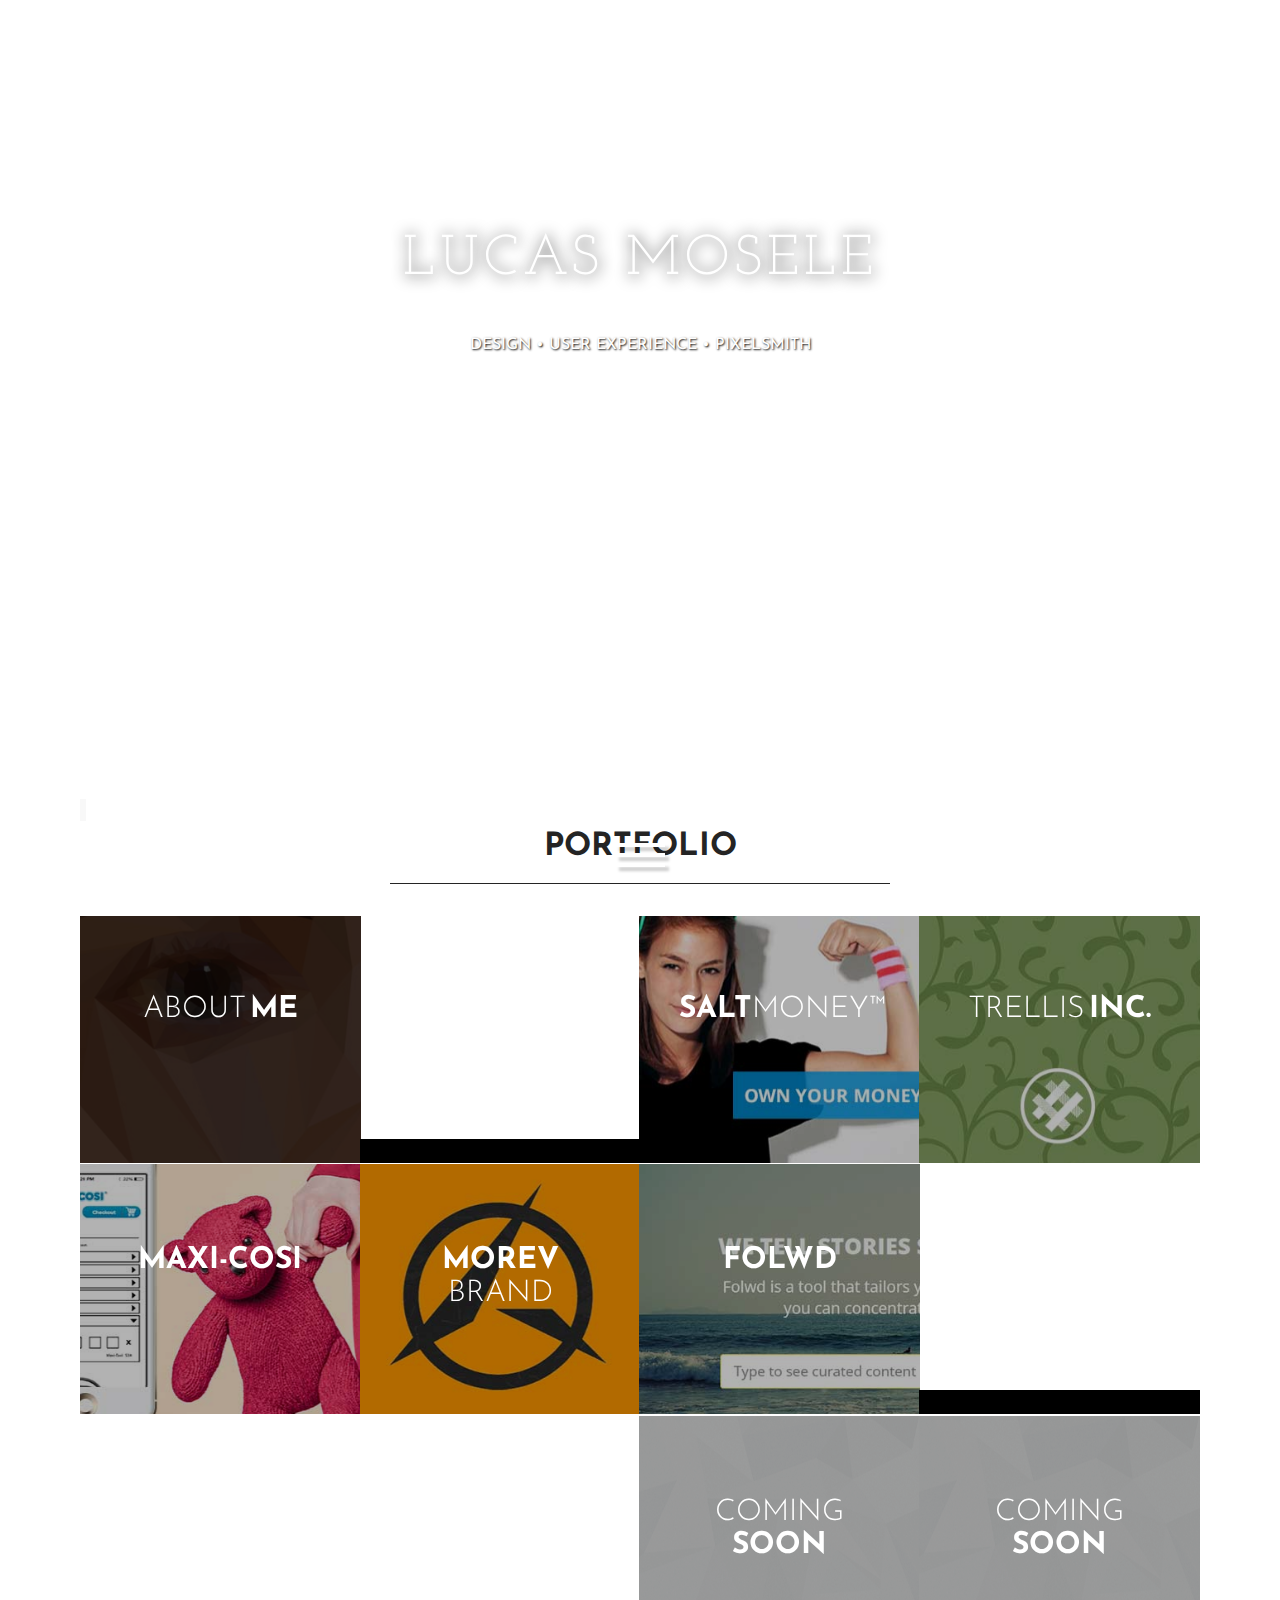
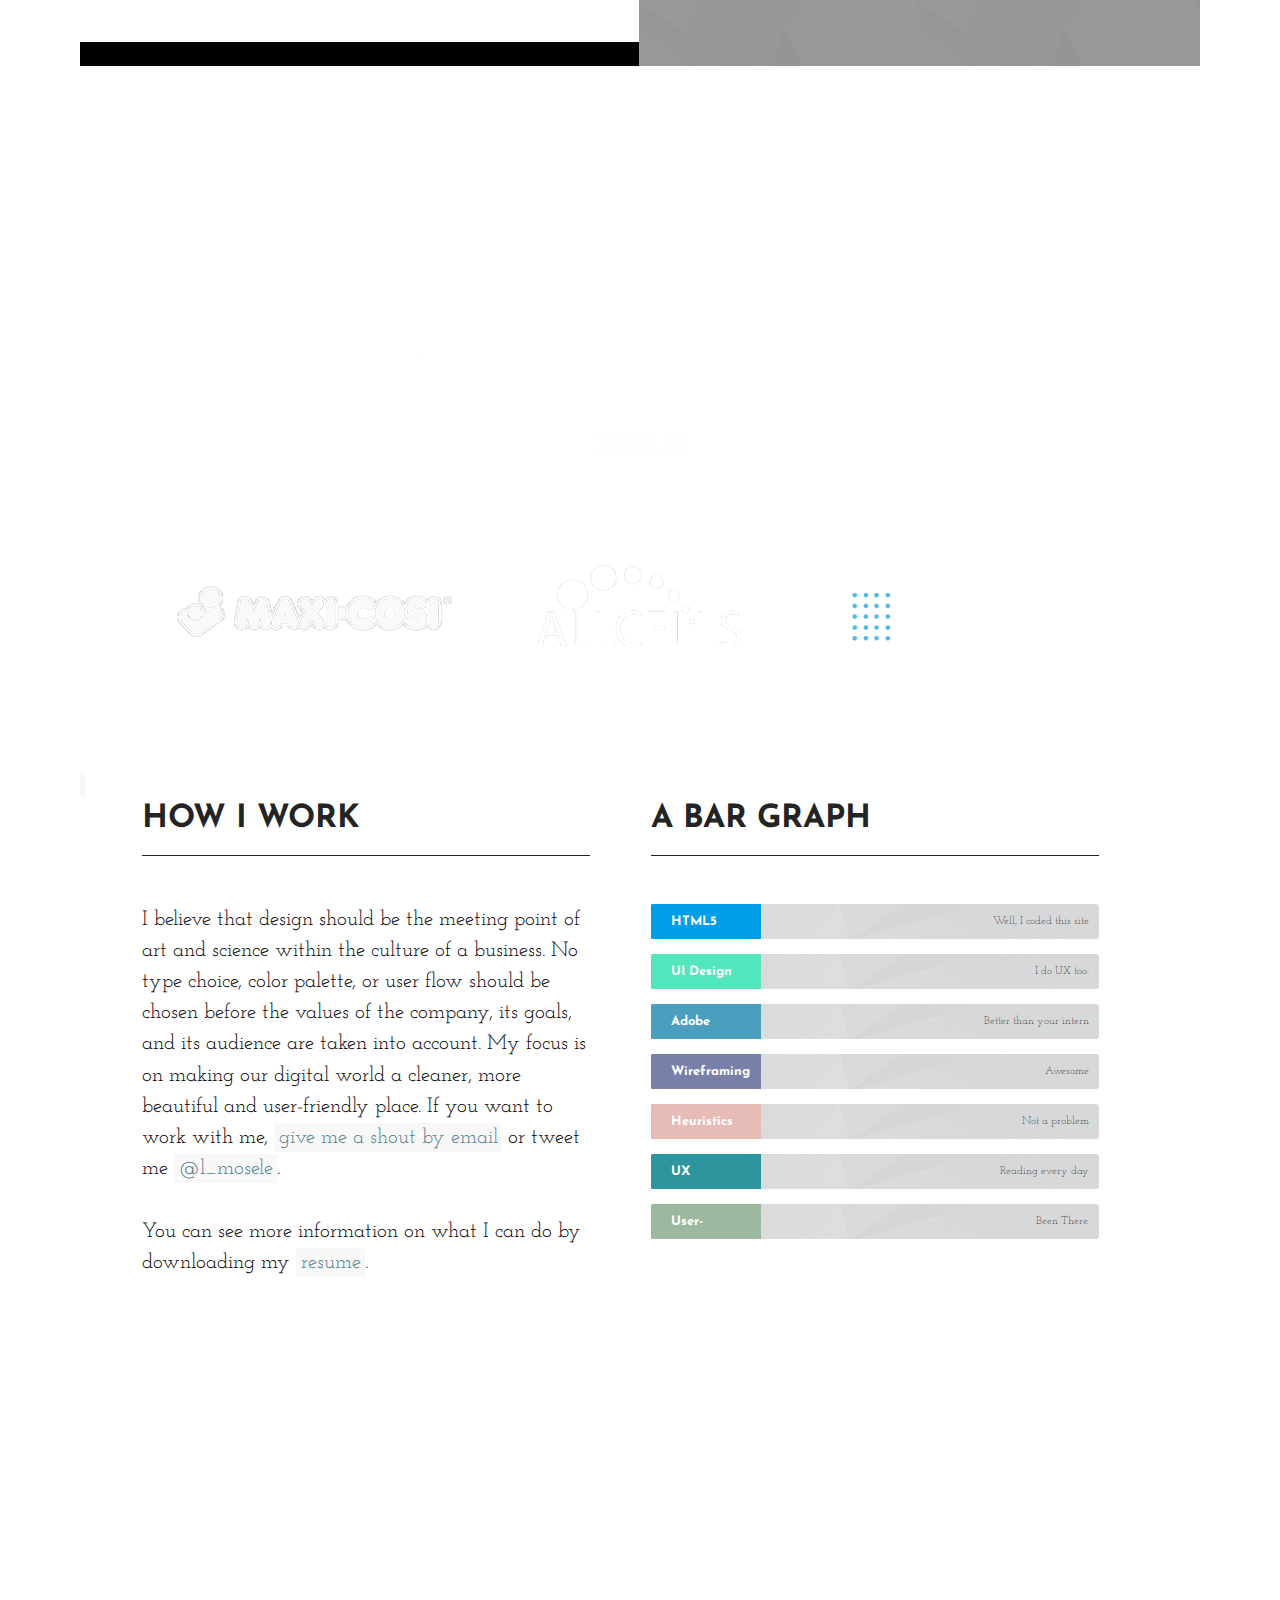
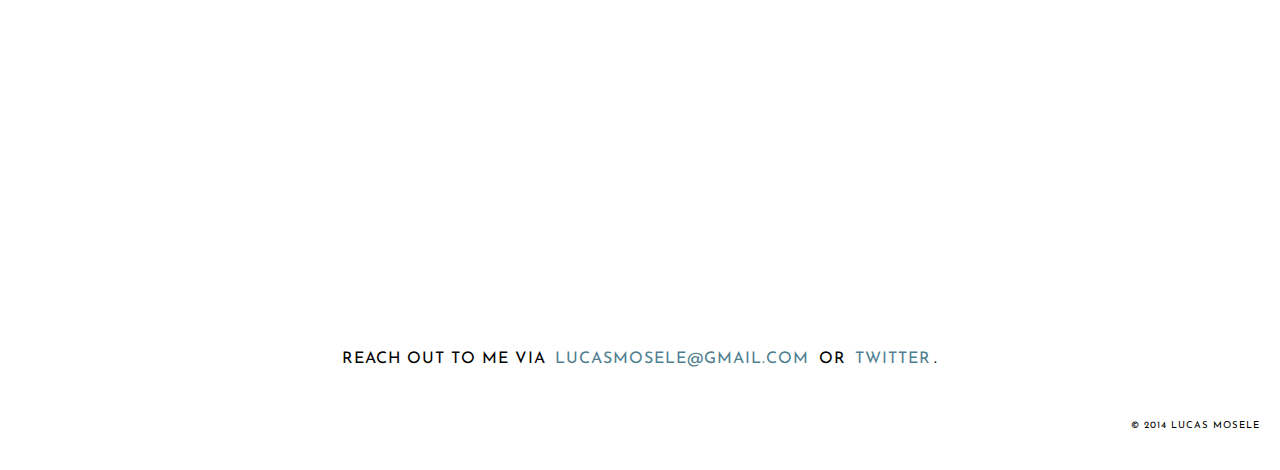
==== commit c81946f5: "Small Tweaks" ====
--- a/index.html
+++ b/index.html
@@ -11,18 +11,21 @@
 		<link rel="stylesheet" type="text/css" href="css/icons.css" />
 		<link rel="stylesheet" type="text/css" href="css/tilegrid.css" />
 		<link rel="stylesheet" type="text/css" href="css/styles.css" />
+		<link rel='shortcut icon' href='favicon.png' type='image/x-icon'/>
 		<link href='http://fonts.googleapis.com/css?family=Josefin+Sans:400,700' rel='stylesheet' type='text/css'>
 		<link href='http://fonts.googleapis.com/css?family=Josefin+Slab:400,700' rel='stylesheet' type='text/css'>
 		<script src="js/modernizr.custom.js"></script>
 	</head>
 	<body>
 
+		<!-- HI THERE, THANKS FOR CHECKING OUT MY CODE. IM FLATTERED. PLEASE MAKE YOURSELF AT HOME, HOPEFULLY THINGS ARENT TOO MESSY. IM STILL LEARNING HOW TO MAKE MY CSS PRETTY, BUT REST ASSURED IT WILL GET THERE. IM BALANCING MY TIME BETWEEN LEARNING HOW TO JUGGLE VODKA BOTTLES WHILE SKYDIVING AND FIGHTING OFF HUNDREDS OF ELIGIBLE SUITORS. DONT FORGET TO TWEET ME AT l_MOSELE.  -->
+
 			<!-- NAVIGATION -->
 			<nav id="bt-menu" class="bt-menu">
 				<header>
 				<ul>
-					<li><a href="#" class="bt-icon icon-twitter">Twitter</a></li>
-					<li><a href="#section2" class="bt-icon icon-download">Resume</a></li>
+					<li><a href="https://twitter.com/l_mosele" class="bt-icon icon-twitter">Twitter</a></li>
+					<li><a href="./files/lmosele-resume.pdf" class="bt-icon icon-download">Resume</a></li>
 				</ul>
 				</header>
 				<a href="#" class="bt-menu-trigger"><span>Menu</span></a>
@@ -36,7 +39,7 @@
 				</ul>
 			</nav>
 
-		<!-- SPLASH -->
+		<!-- SPLASH IMAGE -->
 		<header>
 			<div class="banner">
 				<div class="backgroundone">
@@ -69,14 +72,44 @@
 						</figcaption>			
 					</figure>
 					<figure class="effect-lily">
-						<img src="img/graymatter.jpg" alt="Gray Matter"/>
+						<img src="img/jmktile.jpg" alt="Gray Matter"/>
 						<figcaption>
 						<h2>#Idea<span>Hack</span></h2>
 						<p>UI &amp; Interaction Design for the first place winner at the Jess, Meet Ken Hackathon.</p>
 						<a href="./ideahack.html">View more</a>
 						</figcaption>			
 					</figure>
+				
+						<!-- TILE -->
+					<figure class="effect-lily">
+						<img src="img/salt_home.jpg" alt="SALT Case Study"/>
+						<figcaption>
+						<h2><span>SALT</span>Money&#8482;</h2>
+						<p>Case study for SALT's year-long redesign.</p>
+						<a href="./salt-case-study.html">View more</a>
+						</figcaption>			
+					</figure>
+										<!-- TILE -->
+					<figure class="effect-lily">
+						<img src="img/trellis.jpg" alt="Trellis Inc"/>
+						<figcaption>
+						<h2>Trellis <span>INC.</span></h2>
+						<p>A modern, content focused redesign of the agency's website.</p>
+						<a href="./trellis-case-study.html">View more</a>
+						</figcaption>			
+					</figure>
 									<!-- TILE -->
+					
+
+					 <figure class="effect-lily">
+						<img src="img/maxicosi.jpg" alt="Maxi Cosi"/>
+						<figcaption>
+						<h2><span>Maxi-Cosi</span></h2>
+						<p>Focus on minimalism and cleanliness</p>
+						<a href="./maxi-cosi-customizer.html">View more</a>
+						</figcaption>			
+					</figure> 
+										<!-- TILE -->
 					<figure class="effect-lily">
 						<img src="img/morev.jpg" alt="Motion Revolution"/>
 						<figcaption>
@@ -85,35 +118,6 @@
 						<a href="./motion-revolution.html">View more</a>
 						</figcaption>			
 					</figure>
-						<!-- TILE -->
-					<figure class="effect-lily">
-						<img src="img/salt_home.jpg" alt="SALT Case Study"/>
-						<figcaption>
-						<h2><span>SALT</span>Money&#8482;</h2>
-						<p>Case study for SALT's year-long redesign.</p>
-						<a href="./salt-case-study.html">View more</a>
-						</figcaption>			
-					</figure>
-										<!-- TILE -->
-					<figure class="effect-lily">
-						<img src="img/trellis.jpg" alt="Trellis Inc"/>
-						<figcaption>
-						<h2>Trellis <span>INC.</span></h2>
-						<p>A modern, content focused redesign of the agency's website.</p>
-						<a href="./trellis-case-study.html">View more</a>
-						</figcaption>			
-					</figure>
-									<!-- TILE -->
-					
-
-					 <figure class="effect-lily">
-						<img src="img/maxicosi.jpg" alt="Maxi Cosi"/>
-						<figcaption>
-						<h2><span>Maxi-Cosi</span></h2>
-						<p>Focus on minimalism and cleanliness</p>
-						<a href="./maxi-cosi-customizer.html">View more</a>
-						</figcaption>			
-					</figure> 
 										<!-- TILE -->
 					<figure class="effect-lily">
 						<img src="img/folwd.jpg" alt="Folwd"/>
@@ -123,14 +127,46 @@
 						<a href="./folwd.html">View more</a>
 						</figcaption>			
 					</figure>
-								
+					<figure class="effect-lily">
+						<img src="img/browsertile.jpg" alt="Browser UI"/>
+						<figcaption>
+						<h2>Tabula<span> Browser</span></h2>
+						<p>A minimalist browser interface for power Google product users.</p>
+						<a href="./tabula-browser.html">View more</a>
+						</figcaption>			
+					</figure>
 					
 				
 					<figure class="effect-lily">
-						<img class="dark" src="img/texture33.png" alt="Personal Projects"/>
-						<figcaption>
-						<h2>Personal <span>Projects</span></h2>
-						<p>Assorted art and design experiments</p>
+						<img src="img/allcells/allcellstiles.jpg" alt="Personal Projects"/>
+						<figcaption>
+						<h2><span>AllCells</span></h2>
+						<p>Assorted pages from the full-site redesign of Allcells website.</p>
+						<a href="./allcells-site.html">View more</a>
+						</figcaption>			
+					</figure>
+
+					<figure class="effect-lily">
+						<img src="img/saltconcepttile.jpg" alt="Personal Projects"/>
+						<figcaption>
+						<h2><span>SALT</span> Concept</h2>
+						<p>Concept future state for SALTMoney.org</p>
+						<a href="./salt-concept.html">View more</a>
+						</figcaption>			
+					</figure>
+					<figure class="effect-lily">
+						<img src="img/texture33.png" alt="Personal Projects"/>
+						<figcaption>
+						<h2>Coming<span> Soon</span></h2>
+						<p>Check back soon</p>
+						<a href="#">View more</a>
+						</figcaption>			
+					</figure>
+					<figure class="effect-lily">
+						<img src="img/texture33.png" alt="Personal Projects"/>
+						<figcaption>
+						<h2>Coming<span> Soon</span></h2>
+						<p>Check back soon</p>
 						<a href="#">View more</a>
 						</figcaption>			
 					</figure>
@@ -228,7 +264,7 @@
 		
 		<!-- FOOTER NEEDS WORK -->
 		<div class="contact">
-				<p>Reach out to me on <a href="mailto:lucasmosele@gmail.com">lucasmosele@gmail.com</a> or <a href="http://www.twitter.com/l_mosele">Twitter</a>.</p>
+				<p>Reach out to me via <a href="mailto:lucasmosele@gmail.com">lucasmosele@gmail.com</a> or <a href="http://www.twitter.com/l_mosele">Twitter</a>.</p>
 				<p class="prop">© 2014 Lucas Mosele</p>
 			</div>
 
